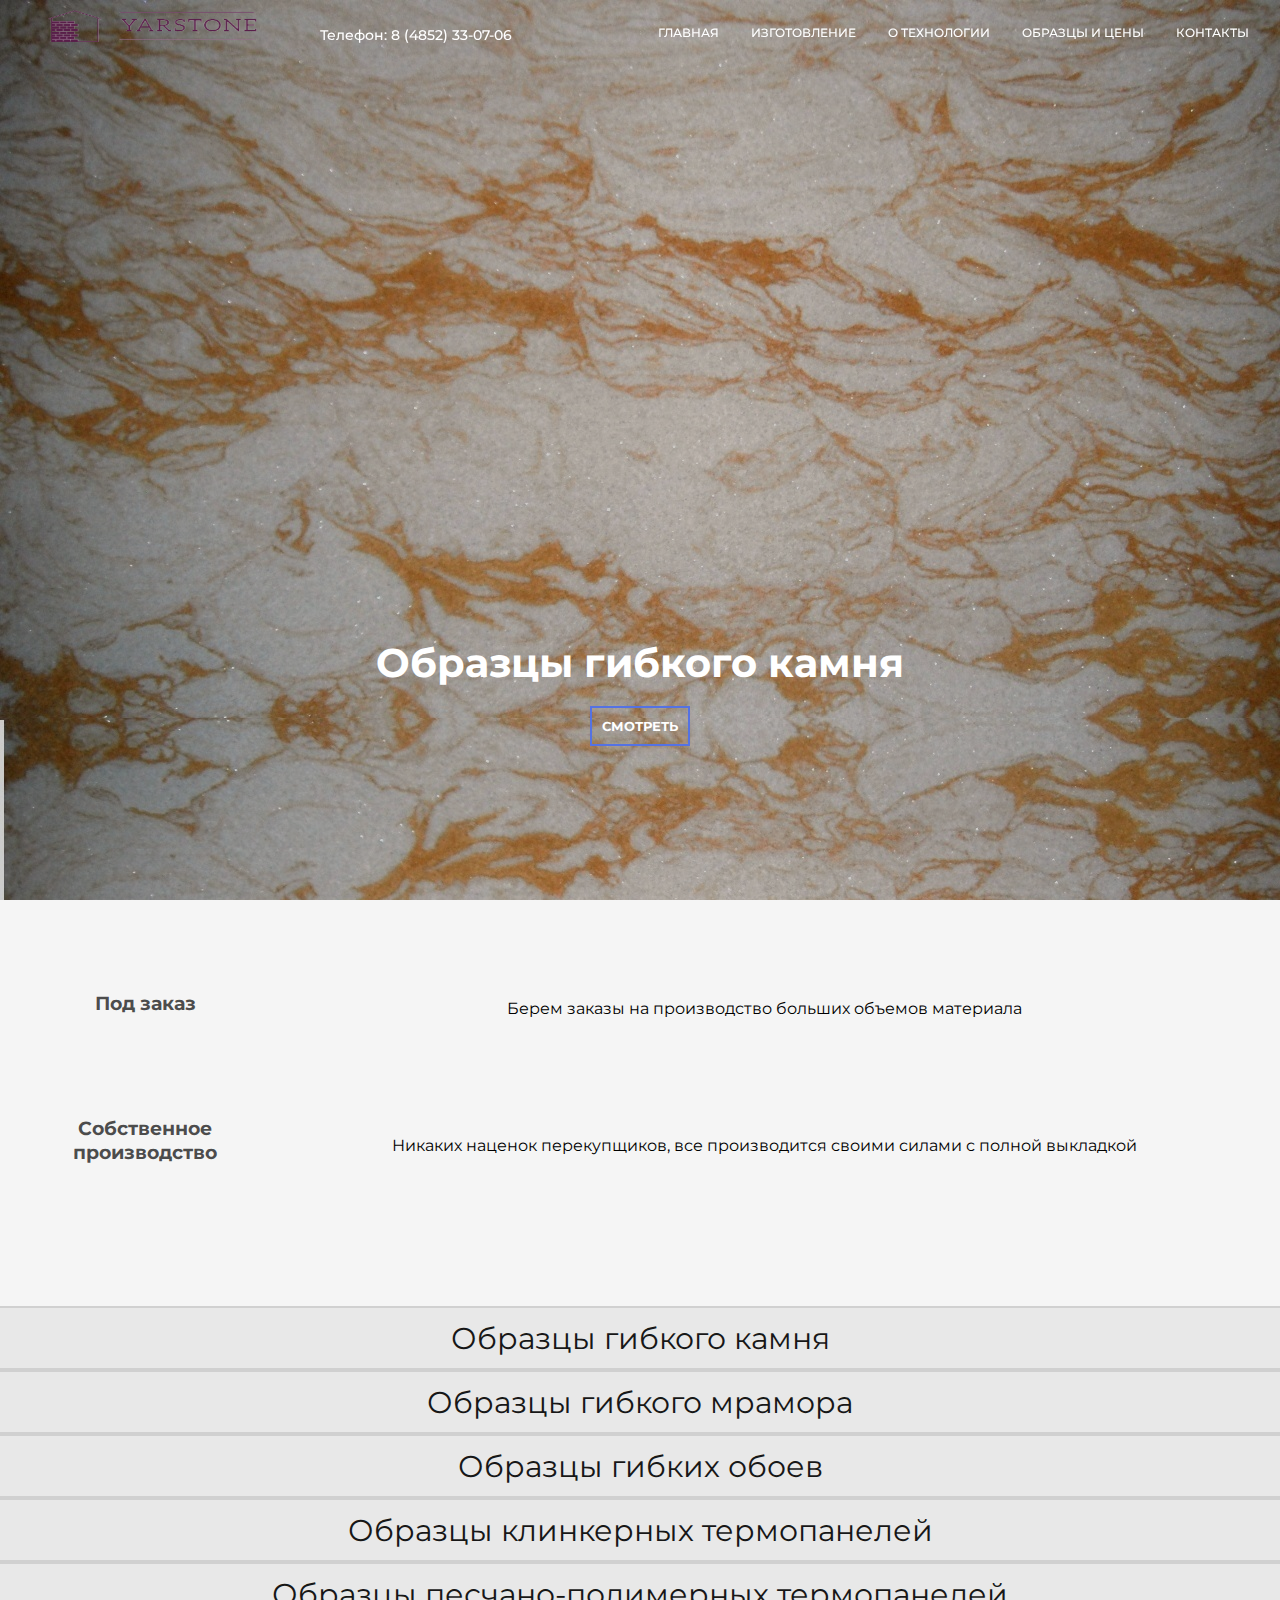
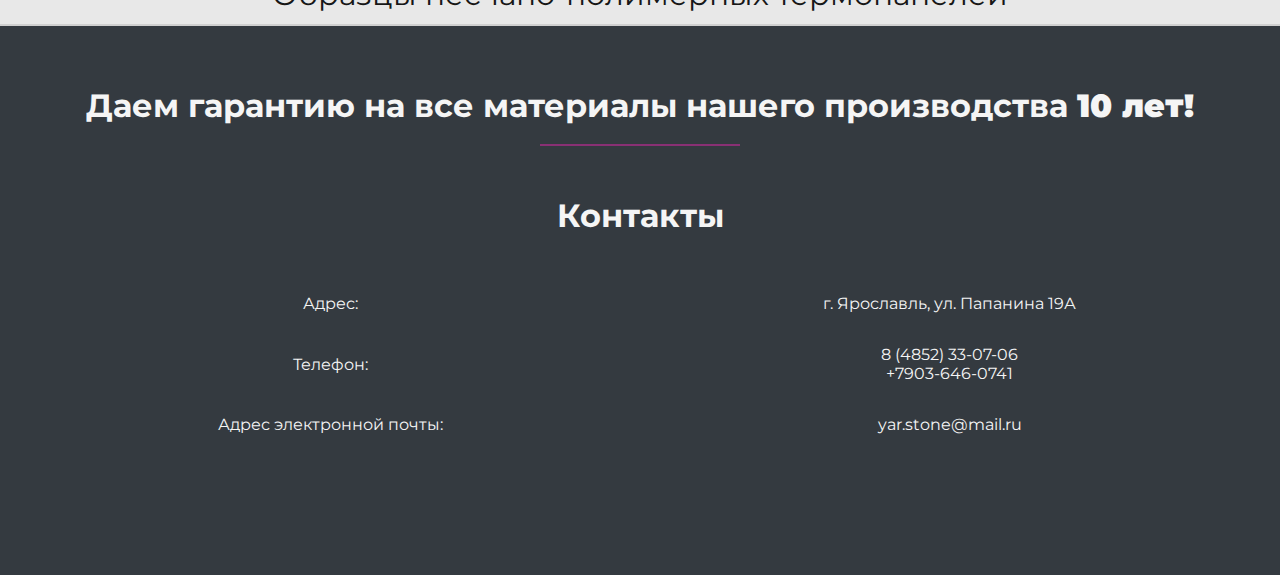
==== examples.html @ b96af668 "delete klinker, add angles, split termopanels" ====
<!DOCTYPE html>
<html>
<head>
	<meta charset="utf-8">
	<meta name="viewport" content="width=device-width, initial-scale=1">
	<meta name="theme-color" content="white">
	<title>YarStone - примеры</title>
	<link rel="stylesheet" type="text/css" href="https://cdn.jsdelivr.net/npm/slick-carousel@1.8.1/slick/slick.css"/>
	<link rel="stylesheet" type="text/css" href="https://cdn.jsdelivr.net/npm/slick-carousel@1.8.1/slick/slick-theme.css"/>
	<link href="css/main.css" type="text/css" rel="stylesheet">
	<script src="https://ajax.googleapis.com/ajax/libs/jquery/2.1.3/jquery.min.js"></script>
	<script src="js/jquery-ui.min.js"></script>
	<link href="https://fonts.googleapis.com/css?family=Montserrat:300,400,500,700,800" rel="stylesheet">	
	<link rel="stylesheet" href="https://cdnjs.cloudflare.com/ajax/libs/font-awesome/4.7.0/css/font-awesome.min.css">
	<link rel="shortcut icon" href="img/favicon.ico" type="image/x-icon">
    <script src="https://kit.fontawesome.com/54e5757a25.js" crossorigin="anonymous"></script>
</head>
<body>
    <header>
        <div class="header-panel">
            <div class="header-panel-bg"></div>
            <div class="header-logo">
                <a href="#main"><img src="img/header_logo.png"></a>
            </div>
            <div class="header-phone">
                <p class="header-text">Телефон: 8 (4852) 33-07-06</p>
            </div>
            <div class="header-nav">
                    <nav class="nav">

                  <div class="hamburger-container">
                    <ul class="hamburger">
                      <li class="ham-li" style="background-color: white;"></li>
                      <li class="ham-li" style="background-color: white;"></li>
                      <li class="ham-li" style="background-color: white;"></li>
                    </ul>
                  </div>
                  <ul id="menu">
                    <li>
                        <a href="index.html" class="header-text menu-link whiteBg"><p class="header-text hoverable">ГЛАВНАЯ</p></a>
                    </li>
                    <li>
                        <div class="dropdown dropbtn header-text menu-link whiteBg">
                            <p class="header-text">ИЗГОТОВЛЕНИЕ</p>
                              <div class="dropdown-content header-text">
                                <a href="gibKamen.html"><p class="header-text hoverable">Гибкий камень</p></a>
                                <a href="gibKamen.html#mramor"><p class="header-text hoverable">Гибкий мрамор</p></a>
                                <a href="gibOboi.html"><p class="header-text hoverable">Гибкие обои</p></a>
                                <a href="termopanel.html"><p class="header-text hoverable">Термопанели</p></a>
                                <a href="termopanel.html#klinker"><p class="header-text hoverable">Углы и откосы</p></a>
                             </div>
                        </div>
                    </li>
                    <li>
                        <a href="#about" class="header-text menu-link whiteBg"><p class="header-text hoverable">О ТЕХНОЛОГИИ</p></a>
                    </li>
                    <li>
                        <a href="#examples" class="header-text menu-link whiteBg"><p class="header-text hoverable">ОБРАЗЦЫ И ЦЕНЫ</p></a>
                    </li>
                    <li>
                        <a href="#contact" class="header-text menu-link whiteBg"><p class="header-text hoverable">КОНТАКТЫ</p></a>
                    </li>
                    
                  </ul>

                </nav>
                
            </div>
            
        </div>
        <a id="main"></a>
        <div class="header-slider">
            <div class="slider">
                <div class="slide">
                    <a href="#stone">
                    <div class="slide-content examples-slide">
                        <h1>Образцы гибкого камня</h1>
                        <br>
                        <button class="slider-button" onclick="closeopen('stonee')">СМОТРЕТЬ</button>
                    </div>
                    </a>
                    <div class="black-panel"></div>
                    <img class="slideBg" src="img/main_kamen.jpg">
                </div>
                <div class="slide">
                    <a href="#mramor">
                    <div class="slide-content examples-slide">
                        <h1>Образцы гибкого мрамора</h1>
                        <br>
                        <button class="slider-button" onclick="closeopen('mramorr')">СМОТРЕТЬ</button>
                    </div>
                    </a>
                    <div class="black-panel"></div>
                    <img class="slideBg" src="img/main_mramor.jpg">
                </div>
                <div class="slide">
                    <a href="#oboi">
                    <div class="slide-content examples-slide">
                        <h1>Образцы гибких обоев</h1>
                        <br>
                        <button class="slider-button" onclick="closeopen('oboii')">СМОТРЕТЬ</button>
                    </div>
                    </a>
                    <div class="black-panel"></div>
                    <img class="slideBg" src="img/main_oboi.jpg">
                </div>
                <div class="slide">
                    <a href="#termopanel">
                    <div class="slide-content examples-slide">
                        <h1>Образцы термопанелей</h1>
                        <br>
                        <button class="slider-button" onclick="closeopen('termopanell')">СМОТРЕТЬ</button>
                    </div>
                    </a>
                    <div class="black-panel"></div>
                    <img class="slideBg" src="img/main_termopanel.jpg">
                </div>
            </div>
            <!-- <div class="down-arrow"><a href="#examples"><i class="fa fa-angle-down"></i></a></div> -->
        </div>	
    </header>
    <div class="basic-block bb-white">
        <table class="advantages-table">
            <tr>
                <td width="20%">
                <br>
                <i class="fas fa-handshake fa-5x" style="color: #893074"></i>
                <div class="print-under-fa">
                    Под заказ
                </div>
            </td>
                <td width="80%">
                    Берем заказы на производство больших объемов материала
                </td>
            </tr>
            <tr>
                <td width="20%">
                    <br>
                    <i class="fas fa-hands fa-5x" style="color: #893074"></i>
                    <div class="print-under-fa">
                        Собственное производство
                    </div>
                </td>
                <td width="80%">
                    Никаких наценок перекупщиков, все производится своими силами с полной выкладкой
                </td>
            </tr>
        </table>
    </div>

    <a id="examples"></a>
    <div class="basic-block bb-white almost-basic-block">
        <div class="aandopen-light"  onclick="closeopen('stonee')" >Образцы гибкого камня</div>
        <a id="stone"></a>
        <div id="stonee" style="display: none;">
            <br>Размеры листа: <b>940x540 мм</b>.
            <table class="examples-table">
                <tr>
                    <td>
                        <br>
                        <img src="img/examples/kamen/stone_1.jpg" class="example-img">
                        <div class="print-under-example">
                            От 499р за кв. м.
                        </div>
                    </td>
                    <td>
                        <br>
                        <img src="img/examples/kamen/stone_2.jpg" class="example-img">
                        <div class="print-under-example">
                            От 499р за кв. м.
                        </div>
                    </td>
                    <td>
                        <br>
                        <img src="img/examples/kamen/stone_3.jpg" class="example-img">
                        <div class="print-under-example">
                            От 499р за кв. м.
                        </div>
                    </td>
                    <td>
                        <br>
                        <img src="img/examples/kamen/stone_4.jpg" class="example-img">
                        <div class="print-under-example">
                            От 499р за кв. м.
                        </div>
                    </td>
                    <td>
                        <br>
                        <img src="img/examples/kamen/stone_5.jpg" class="example-img">
                        <div class="print-under-example">
                            От 499р за кв. м.
                        </div>
                    </td>
                    <td>
                        <br>
                        <img src="img/examples/kamen/stone_6.jpg" class="example-img">
                        <div class="print-under-example">
                            От 499р за кв. м.
                        </div>
                    </td>
                    <td>
                        <br>
                        <img src="img/examples/kamen/stone_7.jpg" class="example-img">
                        <div class="print-under-example">
                            От 499р за кв. м.
                        </div>
                    </td>
                    <td>
                        <br>
                        <img src="img/examples/kamen/stone_8.jpg" class="example-img">
                        <div class="print-under-example">
                            От 499р за кв. м.
                        </div>
                    </td>
                </tr>
            </table>
        </div>
        

        <div class="aandopen-light"  onclick="closeopen('mramorr')" >Образцы гибкого мрамора</div>
        <a id="mramor"></a>
        <div id="mramorr" style="display: none;">
            <br>Размеры листа: <b>940х540 мм</b>.
            <table class="examples-table">
                <tr>
                    <td>
                        <br>
                        <img src="img/examples/mramor/mramor_1.jpg" class="example-img">
                        <div class="print-under-example">
                            От 650р за кв. м.
                        </div>
                    </td>
                    <td>
                        <br>
                        <img src="img/examples/mramor/mramor_2.jpg" class="example-img">
                        <div class="print-under-example">
                            От 650р за кв. м.
                        </div>
                    </td>
                    <td>
                        <br>
                        <img src="img/examples/mramor/mramor_3.jpg" class="example-img">
                        <div class="print-under-example">
                            От 650р за кв. м.
                        </div>
                    </td>
                    <td>
                        <br>
                        <img src="img/examples/mramor/mramor_4.jpg" class="example-img">
                        <div class="print-under-example">
                            От 650р за кв. м.
                        </div>
                    </td>
                </tr>
            </table>
        </div>

        <div class="aandopen-light"  onclick="closeopen('oboii')" >Образцы гибких обоев</div>
        <a id="oboi"></a>
        <div id="oboii" style="display: none;">
            <br>Размеры листа: <b>2800х1000 мм</b>.
            <table class="examples-table">
                <tr>
                    <td>
                        <br>
                        <img src="img/examples/oboi/oboi_1.jpg" class="example-img">
                        <div class="print-under-example">
                            От 2300р за кв. м.
                        </div>
                    </td>
                    <td>
                        <br>
                        <img src="img/examples/oboi/oboi_2.jpg" class="example-img">
                        <div class="print-under-example">
                            От 2300р за кв. м.
                        </div>
                    </td>
                    <td>
                        <br>
                        <img src="img/examples/oboi/oboi_3.jpg" class="example-img">
                        <div class="print-under-example">
                            От 2300р за кв. м.
                        </div>
                    </td>
                    <td>
                        <br>
                        <img src="img/examples/oboi/oboi_4.jpg" class="example-img">
                        <div class="print-under-example">
                            От 2300р за кв. м.
                        </div>
                    </td>
                    <td>
                        <br>
                        <img src="img/examples/oboi/oboi_5.jpg" class="example-img">
                        <div class="print-under-example">
                            От 2300р за кв. м.
                        </div>
                    </td>
                    <td>
                        <br>
                        <img src="img/examples/oboi/oboi_6.jpg" class="example-img">
                        <div class="print-under-example">
                            От 2300р за кв. м.
                        </div>
                    </td>
                    <td>
                        <br>
                        <img src="img/examples/oboi/oboi_7.jpg" class="example-img">
                        <div class="print-under-example">
                            От 2300р за кв. м.
                        </div>
                    </td>
                </tr>
            </table>            
        </div>
        
        <div class="aandopen-light"  onclick="closeopen('termopanell')" >Образцы клинкерных термопанелей</div>
        <a id="termopanel"></a>
        <div id="termopanell" style="display: none;">
            <br>Размеры термопанелей: <b>940х540 мм</b>.
            <table class="examples-table">
                <tr>
                    <td>
                        <br>
                        <img src="img/examples/termopanel/termopanel_1.jpg" class="example-img">
                        <div class="print-under-example">
                            От 1190р за кв. м.
                        </div>
                    </td>
                    <td>
                        <br>
                        <img src="img/examples/termopanel/termopanel_2.jpg" class="example-img">
                        <div class="print-under-example">
                            От 1190р за кв. м.
                        </div>
                    </td>
                    <td>
                        <br>
                        <img src="img/examples/termopanel/termopanel_3.jpg" class="example-img">
                        <div class="print-under-example">
                            От 1190р за кв. м.
                        </div>
                    </td>
                    <td>
                        <br>
                        <img src="img/examples/termopanel/termopanel_4.jpg" class="example-img">
                        <div class="print-under-example">
                            От 1190р за кв. м.
                        </div>
                    </td>
                    <td>
                        <br>
                        <img src="img/examples/termopanel/termopanel_5.jpg" class="example-img">
                        <div class="print-under-example">
                            От 1190р за кв. м.
                        </div>
                    </td>
                    <td>
                        <br>
                        <img src="img/examples/termopanel/termopanel_6.jpg" class="example-img">
                        <div class="print-under-example">
                            От 1190р за кв. м.
                        </div>
                    </td>
                    <td>
                        <br>
                        <img src="img/examples/termopanel/termopanel_7.jpg" class="example-img">
                        <div class="print-under-example">
                            От 1190р за кв. м.
                        </div>
                    </td>
                    <td>
                        <br>
                        <img src="img/examples/termopanel/termopanel_8.jpg" class="example-img">
                        <div class="print-under-example">
                            От 1190р за кв. м.
                        </div>
                    </td>
                </tr>
            </table>
        </div>
        <div class="aandopen-light"  onclick="closeopen('pp-termopanell')" >Образцы песчано-полимерных термопанелей</div>
        <a id="termopanel"></a>
        <div id="pp-termopanell" style="display: none;">
            <br>Размеры термопанелей: <b>940х540 мм</b>.
            <table class="examples-table">
                <tr>
                    <td>
                        <br>
                        <img src="img/examples/termopanel/stone_termopanel_1.jpg" class="example-img">
                        <div class="print-under-example">
                            От 1100р за кв. м.
                        </div>
                    </td>
                    <td>
                        <br>
                        <img src="img/examples/termopanel/stone_termopanel_2.jpg" class="example-img">
                        <div class="print-under-example">
                            От 1100р за кв. м.
                        </div>
                    </td>
                    <td>
                        <br>
                        <img src="img/examples/termopanel/stone_termopanel_3.jpg" class="example-img">
                        <div class="print-under-example">
                            От 1100р за кв. м.
                        </div>
                    </td>
                    <td>
                        <br>
                        <img src="img/examples/termopanel/stone_termopanel_4.jpg" class="example-img">
                        <div class="print-under-example">
                            От 1100р за кв. м.
                        </div>
                    </td>
                    <td>
                        <br>
                        <img src="img/examples/termopanel/stone_termopanel_5.jpg" class="example-img">
                        <div class="print-under-example">
                            От 1100р за кв. м.
                        </div>
                    </td>
                    <td>
                        <br>
                        <img src="img/examples/termopanel/stone_termopanel_6.jpg" class="example-img">
                        <div class="print-under-example">
                            От 1100р за кв. м.
                        </div>
                    </td>
                </tr>
            </table>
        </div> 

    <a id="contact"></a>
    <div class="basic-block bb-black">
        <h1>Даем гарантию на все материалы нашего производства <b>10 лет!</b></h1>
        <br>
        <div class="separator"></div>
        <h1>Контакты</h1>
        <br> <br> <br>
        <div class="contacts">
            <table class="contacts-table">
                <tr>
                    <td width="50%">
                        Адрес:
                    </td>
                    <td width="50%">
                        г. Ярославль, ул. Папанина 19А
                    </td>
                </tr>
                <tr>
                    <td width="50%">
                        Телефон:
                    </td>
                    <td width="50%">
                        8 (4852) 33-07-06 <br> +7903-646-0741
                    </td>
                </tr>
                <tr>
                    <td width="50%">
                        Адрес электронной почты:
                    </td>
                    <td width="50%">
                        yar.stone@mail.ru
                    </td>
                </tr>
            </table>
        </div>
        <br>
        <!-- <iframe class="contact-form" src="https://docs.google.com/forms/d/e/1FAIpQLSf3AuLOQ_z7SNJZGVl41nVOVgWjPKrfB2S2feWDQr0pi1oMow/viewform?embedded=true" width="500" height="820" frameborder="0" marginheight="0" marginwidth="0">Загрузка...</iframe> -->
        <!-- <div class="separator sep-hor"></div> -->
        <!-- <div class="contact-map"> -->
            <!-- <iframe class="contact-map" src="https://www.google.com/maps/d/embed?mid=1uoGaGfEo4HFqKLrKFYYDPGwGcgE" width="500" height="480"></iframe> -->
        <!-- </div> -->
    </div>
    </main>
</body>
<script src="js/closeopen.js"></script>
<script src="js/menu.js"></script>
<script src="js/mobile-menu.js"></script>
<script type="text/javascript" src="https://cdn.jsdelivr.net/npm/slick-carousel@1.8.1/slick/slick.min.js"></script>
<script type="text/javascript">
    $('.slider').slick({
        dots: true,
        nextArrow: '<div class="slider-arrow arrow-next"><div><i class="fa fa-angle-right"></i></div></div>',
          prevArrow: '<div class="slider-arrow arrow-prev"><div><i class="fa fa-angle-left"></i></div></div>',
    });

</script>
<script type="text/javascript">
    //code for proper 100vh
    let vh = window.innerHeight * 0.01;
    document.documentElement.style.setProperty('--vh', `${vh}px`);
    window.addEventListener('resize', () => {
      let vh = window.innerHeight * 0.01;
      document.documentElement.style.setProperty('--vh', `${vh}px`);
    });
</script>
</html>
---- css/main.css ----
/*****GENERAL*******/
.hidden {
  opacity: 0;
}
.rot45deg {
  transform: rotate(45deg);
  top: 10px !important;
}
.rot-45deg {
  transform: rotate(-45deg);
}
* {
  margin: 0;
  padding: 0;
  font-family: 'Montserrat', sans-serif;
}
html {
  scroll-behavior: smooth;
}
header {
  position: relative;
  z-index: 5;
  box-sizing: border-box;
  width: 100%;
  background-color: #434344;
  overflow: hidden;
}
p {
  font-weight: 300;
}
main {
  position: relative;
  /* text-aling: center; */
  z-index: 4;
  overflow-x: hidden;
}
body ul li {
  list-style-type: none;
}
table {
  padding-bottom: 40px;
  margin-bottom: 40px;
  border-bottom: 1pt solid black;
}
.basic-block {
  box-sizing: border-box;
  width: 100%;
  text-align: center;
  padding: 60px 20px 30px 20px;
}
.basic-block > div {
  position: relative;
  z-index: 2;
}
@media screen and (max-width: 600px) {
  .basic-block {
    padding: 20px 5px;
  }
}
/******header*****/
.header-panel {
  position: fixed;
  z-index: 4;
  box-sizing: border-box;
  display: flex;
  align-items: center;
  width: 100%;
  height: 60px;
  padding: 30px;
  padding-right: 0px;
  font-size: 20px;
  color: white;
}
.header-panel > div {
  position: absolute;
  z-index: 3;
}
.header-panel-bg {
  border-bottom: 1px solid rgba(0, 0, 0, 0.2);
  z-index: 1 !important;
  position: absolute;
  top: 0;
  left: 0;
  opacity: 0;
  background-color: white;
  width: 100%;
  height: 100%;
  transition: opacity 0.2s ease-out;
}
.header-slider {
  width: 100%;
  z-index: 1;
}
.header-text {
  font-size: 12px;
  font-weight: 500;
  text-decoration: none;
  color: white;
  transition: background-color 0.2s ease-out;
}
.header-phone > .header-text {
  padding-top: 9px;
  width: 200px;
  font-size: 14px;
}
@media screen and (min-width: 1100px) {
  .header-phone {
    left: 320px;
  }
}
@media screen and (max-width: 1100px) {
  .header-phone {
    left: 260px;
  }
}
@media screen and (max-width: 500px) {
  .header-phone {
    display: none;
  }
}
@media screen and (min-width: 1100px) {
  .header-logo > a > img {
    height: 80px;
    width: 250px;
  }
}
@media screen and (max-width: 1100px) {
  .header-logo > a > img {
    height: 100px;
    width: 200px;
  }
}
.header-nav {
  position: absolute;
  right: 0;
  top: 0;
  height: 100%;
  width: 100%;
  z-index: 2 !important;
  display: flex;
  justify-content: flex-end;
  text-align: right;
}
.header-nav > div {
  margin-right: 20px;
}
.header-nav > div > a:hover {
  cursor: pointer;
  color: #5472e3 !important;
}
.slider {
  margin-bottom: 0 !important;
  height: 100%;
  max-height: calc(var(--vh, 1vh) * 100);
}
.slider > .slider-arrow {
  opacity: 0;
  transition: opacity 0.2s ease-out;
}
@media screen and (max-width: 1100px) {
  .slider > .slider-arrow {
    opacity: 1;
  }
}
.slider:hover > .slider-arrow {
  opacity: 1;
}
.triangles {
  z-index: 1 !important;
  display: block;
  width: 100%;
  height: 100%;
  background-image: url("data:image/svg+xml;utf8,<svg xmlns='http://www.w3.org/2000/svg' width='100' height='100'><path d='M0 100 V 90 L 10 100 Z' fill='%23212529' fill-opacity='0.03'></path><path d='M0 90 V 80 L 10 90 Z' fill='%23212529' fill-opacity='0.045'></path><path d='M10 100 V 90 L 20 100 Z' fill='%23212529' fill-opacity='0.025'></path><path d='M0 90 H 10 V 100 Z' fill='%23212529' fill-opacity='0.06'></path></svg>");
  position: absolute !important;
  top: 0;
  right: 0;
  bottom: 0;
  left: 0;
  background-repeat: no-repeat;
  background-position: 0 100%;
  background-size: 100% auto;
  box-sizing: border-box;
}
.bb-white {
  position: relative;
  background: #f5f5f5;
}
.bb-white .triangles-left {
  transform: scaleY(-1);
}
.bb-white .triangles-right {
  transform: scaleX(-1);
}
.bb-white .p400 {
  color: #343a40;
  max-width: 400px;
}
@media (max-width: 940px) {
  .bb-white .p400 {
    font-size: 14px;
    padding: 10px 20px;
  }
}
.bb-black {
  position: relative;
  background: #343a40;
}
.bb-black .triangles-left {
  transform: scaleY(-1);
  filter: invert(100%);
}
.bb-black .triangles-right {
  transform: scaleX(-1);
  filter: invert(100%);
}
.bb-black .p400 {
  color: #f5f5f5;
  max-width: 400px;
  margin-top: 20px;
  padding: 10px 20px;
}
@media (max-width: 940px) {
  .bb-black .p400 {
    font-size: 14px;
  }
}
.bb-black h1 {
  color: #f5f5f5;
}
@media (min-width: 1200px) {
  .bb-black {
    padding-bottom: 10px;
  }
}
.separator {
  display: block;
  height: 2px;
  margin: 0 100px 50px 100px;
  left: 50%;
  transform: translateX(-100%);
  width: 200px;
  background-color: #893074;
}
@media (min-width: 1200px) {
  .sep-hor {
    display: inline-block;
    position: absolute;
    left: 0;
    transform: none;
    top: 190px;
    margin: 0 30px;
    width: 2px;
    height: 200px;
  }
}
.sep-hor-light {
  display: block;
  height: 2px;
  margin: 10px 100px 10px 100px;
  width: 200px;
  background-color: #5472e3;
}
.sep-hor-dark {
  display: block;
  height: 2px;
  margin: 10px 100px 10px 100px;
  width: 200px;
  background-color: #893074;
}
@media (min-width: 600px) {
  .sep-hor-dark {
    display: inline-block;
    left: 0;
    transform: none;
    margin: 0 30px;
    width: 2px;
    height: 200px;
  }
}
@media (min-width: 600px) {
  .sep-hor-light {
    display: inline-block;
    left: 0;
    transform: none;
    margin: 0 30px;
    width: 2px;
    height: 200px;
  }
}
.about-text {
  position: relative;
  z-index: 2;
  display: inline-block;
}
@media (max-width: 405px) {
  .about-text h1 {
    font-size: 24px;
  }
}
.about-text-center {
  width: 750px;
}
.about-list {
  display: inline-block;
  text-align: left;
  list-style: none;
  padding-left: 20px;
}
.about-list > li {
  font-weight: 300;
}
.about-list > li::before {
  content: "●";
  color: #5472e3;
  display: inline-block;
  width: 1em;
  margin-left: -1em;
}
.contact-form {
  display: inline-block;
  position: relative;
  z-index: 10;
  vertical-align: top;
}
@media (max-width: 600px) {
  .contact-form {
    width: 100%;
  }
}
@media (max-width: 350px) {
  .contact-form {
    height: 900px;
  }
}
.contact-map {
  display: inline-block;
  position: relative;
  z-index: 10;
  vertical-align: top;
}
@media (max-width: 600px) {
  .contact-map {
    width: 98%;
  }
}
.contact-map > p {
  color: white;
}
.slide {
  max-height: calc(var(--vh, 1vh) * 100);
  position: relative;
}
.slideBg {
  position: relative;
  z-index: 1;
  top: 0;
  width: 100%;
  object-fit: contain;
  background-color: black;
}
.slide-content {
  position: absolute;
  bottom: 0;
  left: 50%;
  transform: translate(-50%, -50%);
  padding: 50px;
  width: 60%;
  z-index: 3;
  text-align: center;
}
.slide-content > h1 {
  font-size: 40px;
  color: white;
}
@media (max-width: 600px){
  .slide-content > h1 {
    font-size: 20px;
    
  }
}
.slide-content > p {
  color: rgba(255, 255, 255, 0.7);
}
@media (max-width: 600px){
    .slide-content {
      padding-bottom: 15px;
  } 
} 
.slider-button {
  border: 2px solid #5472e3;
  padding: 10px;
  background: none;
  color: white;
  font-weight: 700;
}
.slider-button:hover {
  cursor: pointer;
}
.black-panel {
  position: absolute;
  top: 0;
  pointer-events: none;
  z-index: 2;
  width: 100%;
  height: 100%;
  background-color: black;
  opacity: 0.2;
}
.training-gradient {
  position: absolute;
  top: 0;
  pointer-events: none;
  z-index: 2;
  width: 100%;
  height: 120px;
  background-image: linear-gradient(rgba(0, 0, 0, 0.55) 30%, rgba(0, 0, 0, 0));
}
.trLink {
  z-index: 5;
  position: absolute;
  margin: 0 auto;
  left: 50%;
  top: 30%;
  transform: translateX(-50%);
  text-align: center;
}
.trLink > h1 > a {
  color: white;
  font-weight: 700;
  text-decoration: none;
  font-size: 48px;
}
.trLink > p {
  font-size: 20px;
  color: white;
  opacity: 0.7;
  font-weight: 300;
}
.copyright {
  position: absolute;
  left: 50%;
  top: 35px;
  transform: translateX(-50%);
  text-align: center;
}
@media (max-width: 740px) {
  .copyright {
    left: 20px;
    transform: translateX(0);
  }
}
@media (max-width: 480px) {
  .copyright {
    width: 100%;
    left: 50%;
    transform: translateX(-50%);
  }
}
.footer-contact {
  position: absolute;
  right: 20px;
  top: 10px;
  text-align: right;
}
@media (max-width: 480px) {
  .footer-contact {
    width: 100%;
    top: 80px;
    left: 50%;
    text-align: center;
    transform: translateX(-50%);
  }
}
.footer-text {
  color: #ffffff;
}
@media (max-width: 740px) {
  .footer-text {
    font-size: 14px;
  }
}
footer {
  position: relative;
  box-sizing: border-box;
  width: 100%;
  height: 85px;
  background-color: #23292f;
}
@media (max-width: 480px) {
  footer {
    height: 180px;
  }
}
.nav {
  display: inline-block;
  width: 100%;
  height: 60px;
  position: fixed;
  z-index: 10;
  clear: both;
}
.dropbtn {
  border: none;
  cursor: pointer;
}
/* The container <div> - needed to position the dropdown content */
.dropdown {
  position: relative;
  display: inline-block;
}
/* Dropdown Content (Hidden by Default) */
.dropdown-content {
  display: none;
  position: relative;
  min-width: 150px;
  z-index: 1;
}
/* Links inside the dropdown */
.dropdown-content a {
  color: black;
  padding: 12px 25px;
  margin: 0 auto;
  text-decoration: none;
  display: block;
  text-align: right;
}
/* Change color of dropdown links on hover */
.dropdown-content a:hover > p {
  color: #5472e3 !important;
}
.dropdown-content > a > p {
  font-weight: 400;
  display: inline-block;
}
/* Show the dropdown menu on hover */
.dropdown:hover .dropdown-content {
  display: block;
}
/* Change the background color of the dropdown button when the dropdown content is shown */
.dropdown:hover .dropbtn {
  color: #5472e3 !important;
}
ul#menu {
  position: absolute;
  z-index: 5;
  display: none;
  margin: 60px 0 0 0;
  width: 240px;
  right: 0px;
}
ul.hamburger {
  display: block;
}
ul.hamburger li {
  height: 5px;
  background: #000;
  content: "";
  position: relative;
  transition: 0.5s ease-out;
}
ul.hamburger li:nth-child(1) {
  top: 0;
}
ul.hamburger li:nth-child(2) {
  top: 5px;
}
ul.hamburger li:nth-child(3) {
  top: 10px;
}
.menu-link {
  width: 200px;
  display: inline-block;
  box-sizing: content-box;
  transition: background 0.2s;
  text-decoration: none;
}
.menu-link > p {
  margin: 15px 16px;
  text-decoration: none;
}
.hoverable:hover {
  color: #5472e3 !important;
}
.dropdown-content {
  display: block;
  margin: 15px 0 0 0;
}
@media screen and (min-width: 1100px) {
  .dropdown-content {
    position: absolute;
    left: -15px;
    top: 15px;
    margin: 25px 16px 0 0;
    display: none;
  }
  .dropdown-content > a {
    padding: 12px 15px 12px 25px;
  }
  .hamburger-container {
    display: none;
  }
  .nav ul#menu {
    margin-right: 20px;
    display: inline;
    text-align: left;
    width: 100%;
    position: relative;
    background-color: rgba(0, 0, 0, 0);
  }
  .nav ul#menu li {
    display: inline-block;
    margin-right: -5px;
  }
  .menu-link {
    margin-top: 10px;
    width: auto;
  }
}
.hamburger-container {
  position: relative;
  z-index: 2;
  width: 38px;
  margin: 17px 20px;
  height: 30px;
  cursor: pointer;
  float: right;
}
/*********************TRAINING BLOCK***************************/
#training {
  z-index: 6;
}
.openList {
  margin: 20px 0;
  overflow: hidden;
  box-shadow: 0 0 20px rgba(0, 0, 0, 0.3);
}
@media (max-width: 686px) {
  .toolarge {
    display: none;
  }
}
.text-dark {
  color: #777777;
}
.text-light {
  color: white;
}
.aandopen-light {
  display: flex;
  flex-direction: column;
  justify-content: center;
  user-select: none;
  cursor: pointer;
  height: 50px;
  padding: 5px 0;
  width: 100%;
  background-color: #e8e8e8;
  border-top: 2px solid rgba(0, 0, 0, 0.1);
  border-bottom: 2px solid rgba(0, 0, 0, 0.1);
  font-size: 30px;
  color: #171717;
}
@media (max-width: 940px) {
  .aandopen-light {
    font-size: 26px;
    height: 42px;
  }
}
@media (max-width: 680px) {
  .aandopen-light {
    font-size: 16px;
    height: 32px;
  }
}
.aandopen-dark {
  display: flex;
  flex-direction: column;
  justify-content: center;
  user-select: none;
  cursor: pointer;
  height: 50px;
  padding: 5px 0;
  width: 100%;
  background-color: #292d32;
  border-top: 2px solid rgba(0, 0, 0, 0.1);
  border-bottom: 2px solid rgba(0, 0, 0, 0.1);
  font-size: 30px;
  color: #d6d2cd;
}
@media (max-width: 940px) {
  .aandopen-dark {
    font-size: 26px;
    height: 42px;
  }
}
@media (max-width: 680px) {
  .aandopen-dark {
    font-size: 16px;
    height: 32px;
  }
}
.training-light {
  text-align: center;
  background-color: #f5f5f5;
  padding-top: 20px;
  display: flex;
  flex-direction: column;
  align-items: center;
  box-shadow: 0 0 20px rgba(0, 0, 0, 0.5) inset;
}
.training-light > div {
  width: 880px;
  margin-top: 0px;
  margin-bottom: 20px;
  text-align: center;
  color: #777777;
}
@media (max-width: 940px) {
  .training-light > div {
    font-size: 14px;
    width: 90%;
  }
}
.training-light table {
  width: 880px;
  background-color: #343a40;
  border-radius: 10px;
  color: white;
  border-spacing: 0;
  text-align: center;
  font-weight: 300;
  overflow: hidden;
  margin: 10px 0;
}
@media (max-width: 940px) {
  .training-light table {
    font-size: 14px;
    width: 90%;
    margin: 0 30px;
  }
}
@media (max-width: 760px) {
  .training-light table {
    font-size: 12px;
    width: 90%;
    margin: 0 30px;
  }
}
@media (min-width: 686px) {
  .training-light table .altertable {
    display: none;
  }
}
.training-light table th {
  padding: 10px 5px;
  text-align: center;
}
.training-light table td {
  padding: 10px 10px;
}
.training-light table td:nth-child(2) {
  text-align: left;
}
.training-light table td:nth-child(1) {
  text-align: left;
}
.training-light table td:last-child {
  min-width: 100px;
}
.training-light table tr:nth-child(2n) {
  background: #777777;
}
.training-light table .liketh {
  background: #777777;
}
.training-light .p300 {
  width: 220px;
  padding: 10px;
}
.training-light .nolimit {
  width: auto;
  text-align: center;
}
.training-light .nolimit div {
  width: auto;
}
.training-dark {
  text-align: center;
  background-color: #343a40;
  padding-top: 20px;
  display: flex;
  flex-direction: column;
  align-items: center;
  box-shadow: 0 0 20px rgba(0, 0, 0, 0.5) inset;
}
.training-dark > div {
  width: 880px;
  margin-top: 0px;
  margin-bottom: 20px;
  text-align: center;
  color: white;
}
@media (max-width: 940px) {
  .training-dark > div {
    font-size: 14px;
    width: 90%;
  }
}
.training-dark table {
  width: 880px;
  background-color: #f5f5f5;
  border-radius: 10px;
  color: black;
  border-spacing: 0;
  text-align: center;
  font-weight: 300;
  overflow: hidden;
  margin: 10px 0;
}
@media (max-width: 940px) {
  .training-dark table {
    font-size: 14px;
    width: 90%;
    margin: 0 30px;
  }
}
@media (max-width: 760px) {
  .training-dark table {
    font-size: 12px;
    width: 90%;
    margin: 0 30px;
  }
}
@media (min-width: 686px) {
  .training-dark table .altertable {
    display: none;
  }
}
.training-dark table tr:nth-child(2n) {
  color: white;
}
.training-dark table th {
  padding: 10px 5px;
  text-align: center;
}
.training-dark table td {
  padding: 10px 10px;
}
.training-dark table td:nth-child(2) {
  text-align: left;
}
.training-dark table td:nth-child(1) {
  text-align: left;
}
.training-dark table td:last-child {
  min-width: 100px;
}
.training-dark table tr:nth-child(2n) {
  background: #777777;
}
.training-dark table .liketh {
  background: #777777;
}
.training-dark .p300 {
  width: 220px;
  padding: 10px;
}
.training-dark .nolimit {
  width: auto;
  text-align: center;
}
.training-dark .nolimit div {
  width: auto;
}
.training-info {
  padding: 20px 10px;
  text-align: center;
  display: flex;
  justify-content: center;
  align-items: center;
}
.training-info p {
  padding: 10px 10px;
  width: 600px;
}
@media (max-width: 600px) {
  .training-info {
    flex-direction: column;
  }
  .training-info > p {
    width: 100%;
  }
}
.flex {
  display: flex;
  padding: 40px;
  justify-content: space-around;
  align-items: center;
}
@media (max-width: 940px) {
  .flex {
    padding: 40px 0;
  }
}
@media (max-width: 686px) {
  .flex {
    flex-direction: column;
  }
}
.flex p {
  padding: 20px 20px;
}
.flex img {
  width: 450px;
  height: 300px;
}
@media (max-width: 940px) {
  .flex img {
    width: 338px;
    height: 225px;
  }
}
@media (max-width: 686px) {
  .flex img {
    width: 450px;
    height: 300px;
  }
}
@media (max-width: 490px) {
  .flex img {
    width: 100%;
    height: auto;
  }
}
.flex img.layout {
  width: auto;
  height: auto;
}
@media (max-width: 940px) {
  .flex img.layout {
    width: 100%;
  }
}
.flex div p {
  padding: 4px 20px;
}
.flexcol {
  flex-direction: column;
  align-items: center;
}
.sponsors .flex {
  padding: 0 10px;
  margin: 0;
  justify-content: space-around;
}
.sponsors .flex div {
  text-align: center;
}
@media (max-width: 940px) {
  .sponsors .flex div {
    width: 30%;
  }
}
.almost-basic-block {
  padding: 0;
}
.pictures {
  margin-top: -145px;
}
@media (max-width: 1240px) {
  .pictures {
    margin-top: -95px;
  }
}
.pictures img {
  width: 300px;
  height: 250px;
  border-radius: 20px;
  z-index: 2;
  position: relative;
}
@media (max-width: 1240px) {
  .pictures img {
    width: 250px;
    height: 150px;
  }
}
@media (max-width: 940px) {
  .pictures .first {
    width: 250px;
    height: 150px;
    margin: 0 20px;
  }
}
@media (max-width: 645px) {
  .pictures .first {
    display: none;
  }
}
.pictures .second {
  margin: -145px -40px -25px -40px;
  z-index: 3;
  width: 450px;
  height: 300px;
}
@media (max-width: 1240px) {
  .pictures .second {
    width: 350px;
    height: 200px;
  }
}
@media (max-width: 940px) {
  .pictures .second {
    width: 250px;
    height: 150px;
    margin: 0 20px;
  }
}
@media (max-width: 645px) {
  .pictures .second {
    width: 100%;
    height: auto;
    margin: 0;
    border-radius: 0;
  }
}
@media (max-width: 940px) {
  .pictures .third {
    display: none;
  }
}
@media (min-width: 686px) {
  .altertable {
    display: none;
  }
}
.p400 {
  max-width: 400px;
  box-sizing: border-box;
}
.p400-left {
  text-align: left;
}
@media (max-width: 686px) {
  .p400-left {
    text-align: center;
  }
}
.p400-leftsuper {
  text-align: left;
}
.p400-right {
  text-align: right;
}
@media (max-width: 686px) {
  .p400-right {
    text-align: center;
  }
}
.slick-prev {
  left: 10px;
}
.slick-next {
  right: 10px;
}
.slick-arrow {
  z-index: 3;
}
.down-arrow {
  position: absolute;
  z-index: 4;
  font-size: 60px;
  bottom: 0px;
  opacity: 0.5;
  left: 50%;
  transform: translateX(-50%);
}
.down-arrow > a {
  color: white;
}
.down-arrow:hover {
  opacity: 0.75;
  text-shadow: 0 0 15px #ffffff;
}
.slick-dots {
  z-index: 3;
  bottom: 55px;
  display: flex;
  justify-content: center;
  margin: 0;
  padding: 1rem 0;
  list-style-type: none;
}
.slick-dots li {
  margin: 0 0.25rem;
  padding: 10px 0;
  width: auto;
  height: auto;
}
.slick-dots button {
  box-shadow: 0 0 5px rgba(0, 0, 0, 0.5);
  display: block;
  box-sizing: border-box;
  width: 30px !important;
  height: 5px !important;
  padding: 0 !important;
  margin: 5 px;
  border: none;
  background-color: rgba(255, 255, 255, 0.25) !important;
  text-indent: -9999px;
  transition: opacity 0.5s ease-out;
}
@media screen and (min-width: 600px) {
  .slick-dots button {
    width: 100px !important;
  }
}
@media screen and (max-width: 600px) {
  .slick-dots {
    bottom: 15px;
  }
}
.slick-dots button::before {
  content: none !important;
}
.slick-dots li.slick-active button {
  background-color: rgba(255, 255, 255, 0.75) !important;
}
.slider-arrow {
  position: absolute;
  top: 50%;
  transform: translate(0, -50%);
}
.slider-arrow:hover {
  cursor: pointer;
}
.slider-arrow > div {
  color: white;
  padding-top: 15px;
  font-size: 40px;
  height: 70px;
  width: 40px;
  text-align: center;
  background-color: rgba(0, 0, 0, 0.5);
  border: 1px solid rgba(255, 255, 255, 0.2);
}
.slider-arrow > div > i {
  opacity: 0.5;
  transition: opacity 0.2s ease-out;
}
.slider-arrow > div:hover > i {
  opacity: 1;
}
.arrow-prev {
  left: 5%;
}
@media screen and (max-width: 1100px) {
  .arrow-prev {
    left: 10px;
  }
}
@media screen and (max-width: 600px) {
  .arrow-prev {
    left: 0px;
  }
}
.arrow-next {
  right: 5%;
}
@media screen and (max-width: 1100px) {
  .arrow-next {
    right: 10px;
  }
}
@media screen and (max-width: 600px) {
  .arrow-next {
    right: 0px;
  }
}
.p750 {
  max-width: 750px;
}
.training-slider > div > div > div > img {
  height: 100%;
  width: 100%;
}
.training-slider-header {
  position: absolute;
  z-index: 5;
  color: white;
  bottom: 140px;
  left: 50%;
  transform: translate(-50%, 0);
  text-shadow: 0 0 15px black;
  width: 70%;
}
@media (max-width: 600px) {
  .training-slider-header {
    font-size: 30px;
    bottom: 100px;
  }
}
.slider-parent {
  position: relative;
  text-align: center;
}
.slider-parent > a {
  position: absolute;
  top: -60px;
}
.whiteBg {
  background-color: white;
}

.print-under-fa {
  font-size: larger;
  color:rgba(0, 0, 0, 0.7);
  padding-top: 10px;
  padding-bottom: 40px;
  font-weight: bold;
}

.advantages-table {
  width:100%;
  border-bottom: rgb(141, 126, 126);
  border: 1;
  margin-bottom: 0;
}

@media screen and (max-width: 900px) {
  .advantages-table {
    font-size: 14px;
  }
}

.advantages-table td {
  padding-bottom: 30px;
}

.contacts{
  color: #f5f5f5;
}

.contacts-table {
  width:100%;
  border-bottom: rgb(141, 126, 126);
  border: 1;
}

.contacts-table td {
  padding-bottom: 30px;
}

.print-under-example {
  font-size: larger;
  color: #f5f5f5;
  padding-top: 10px;
  padding-bottom: 40px;
  font-weight: bold;
  text-align: center;
  width: 314px;
}

.example-img {
  border: 7px inset #893074;
  width: 300px;
  height: 300px;
}

.examples-table {
  width: 90%;
  background-color: #343a40;
  border-radius: 10px;
  color: white;
  border-spacing: 0;
  text-align: center;
  font-weight: 300;
  overflow: hidden;
  margin-top: 10px;
  margin-bottom: 10px;
  margin-left: auto;
  margin-right: auto;
}

.examples-table tr {
  display: flex;
  flex-wrap: wrap;
  width: 100%;
}

.examples-table td {
  padding: 10px 20px;
  width: 25%;
  margin-left: auto;
  margin-right: auto
}

@media screen and (max-width: 1100px) {
  .examples-table td {
    font-size: 14px;
    width: 25%;
  }
  .example-img {
    width: 200px;
    height: 200px;
    border: 5px inset #893074;
  }
  .print-under-example {
    width: 210px;
  }
}
@media screen and (max-width: 800px) {
  .examples-table td {
    font-size: 12px;
    width: 40%;
  } 
  .example-img {
    width: 150px;
    height: 150px;
    border: 4px inset #893074;
  }
  .print-under-example {
    width: 158px;
  }
}
.examples-slide {
  padding: 50px;
}
@media screen and (max-width: 600px) {
  .examples-slide {
    padding: 0;
  }
}
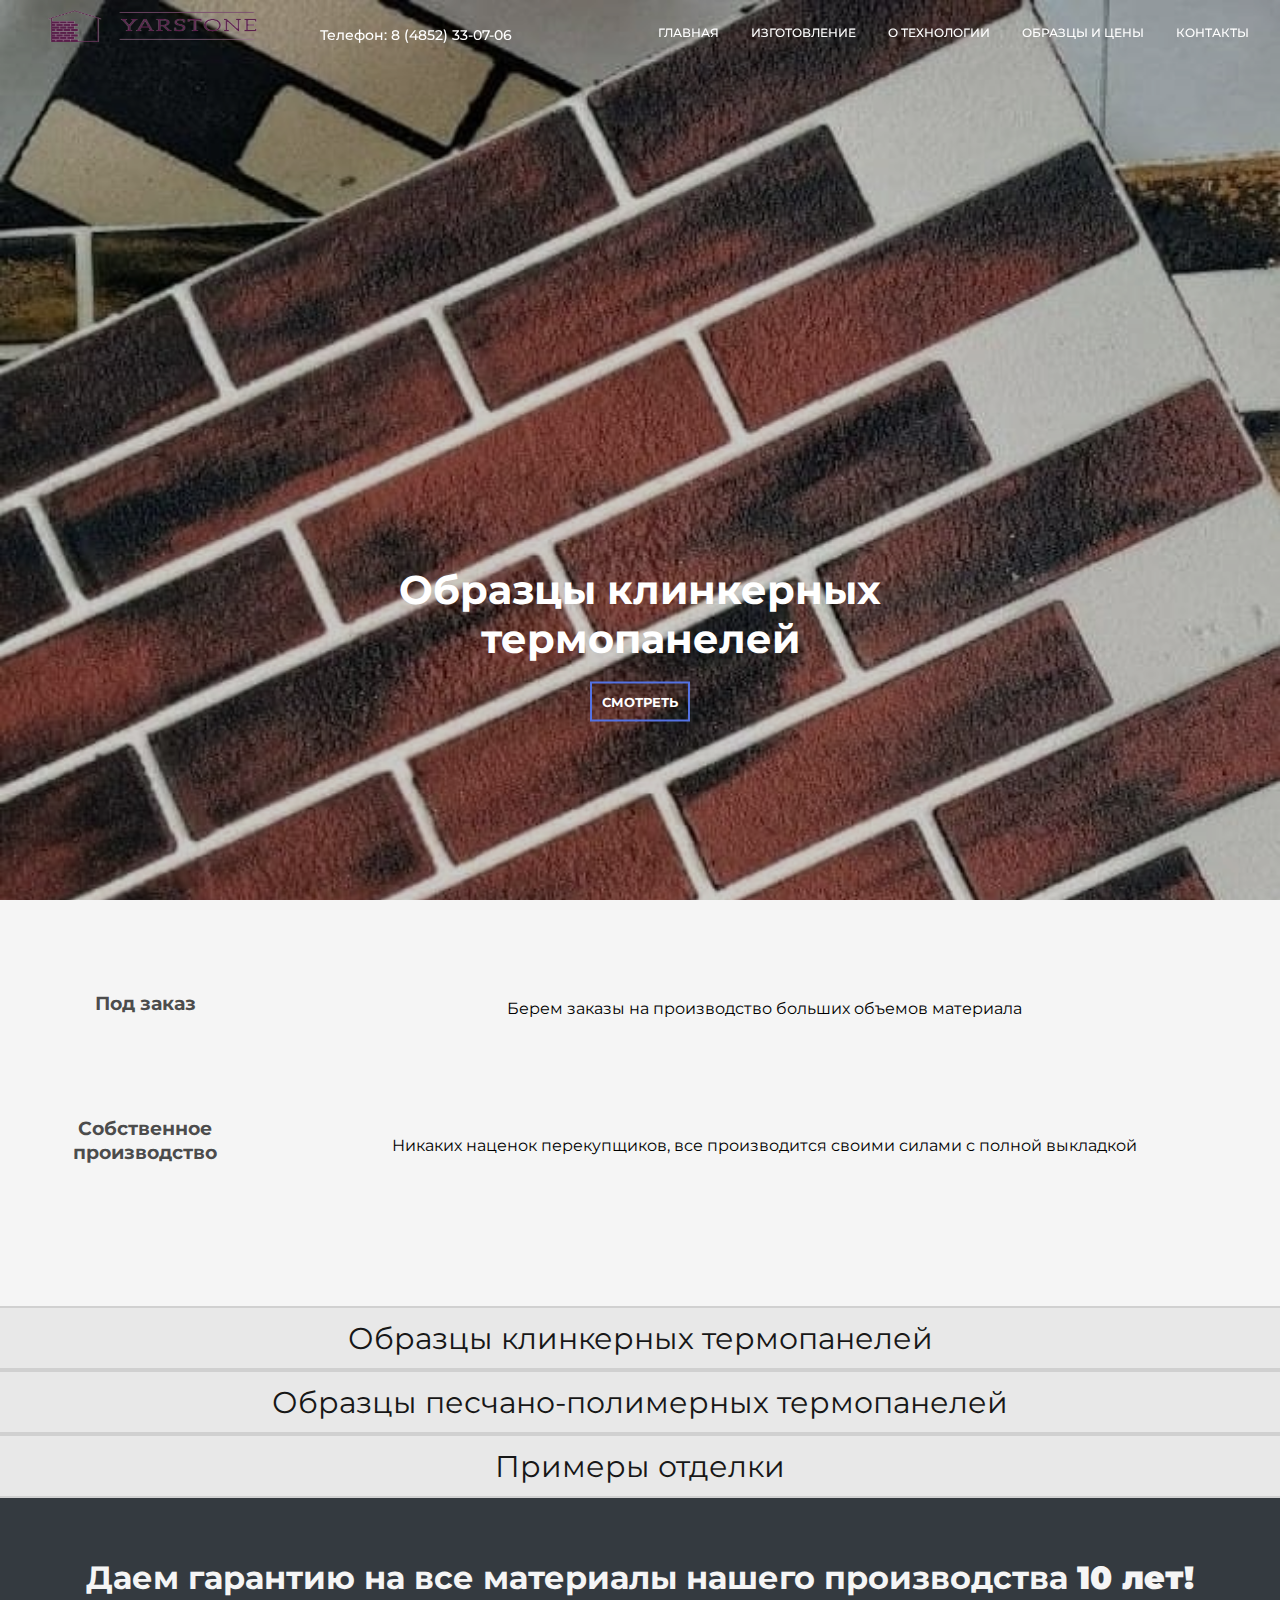
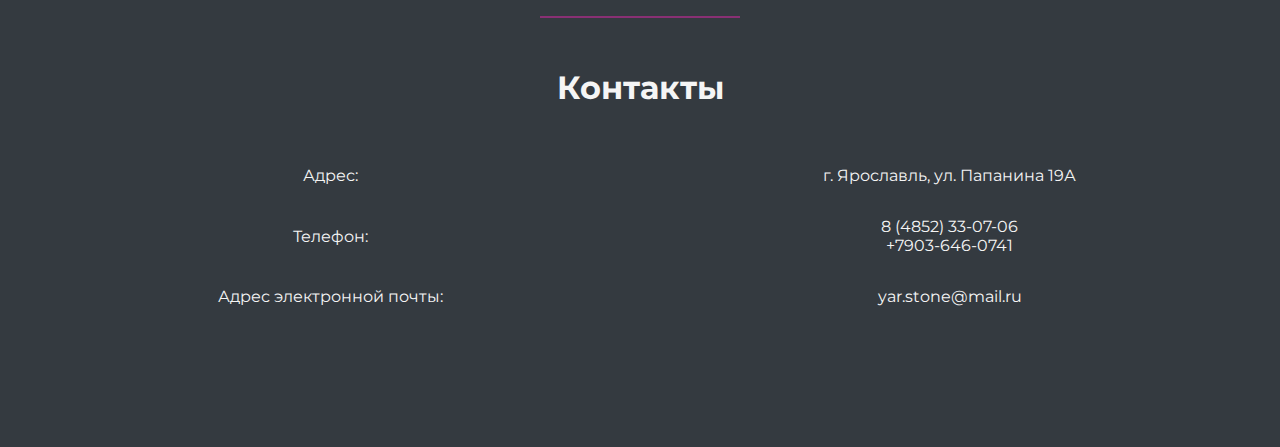
==== commit 246244b3: "add" ====
--- a/examples.html
+++ b/examples.html
@@ -43,12 +43,9 @@
                         <div class="dropdown dropbtn header-text menu-link whiteBg">
                             <p class="header-text">ИЗГОТОВЛЕНИЕ</p>
                               <div class="dropdown-content header-text">
-                                <a href="gibKamen.html"><p class="header-text hoverable">Гибкий камень</p></a>
-                                <a href="gibKamen.html#mramor"><p class="header-text hoverable">Гибкий мрамор</p></a>
-                                <a href="gibOboi.html"><p class="header-text hoverable">Гибкие обои</p></a>
                                 <a href="termopanel.html"><p class="header-text hoverable">Термопанели</p></a>
                                 <a href="termopanel.html#klinker"><p class="header-text hoverable">Углы и откосы</p></a>
-                             </div>
+                            </div>
                         </div>
                     </li>
                     <li>
@@ -72,48 +69,37 @@
         <div class="header-slider">
             <div class="slider">
                 <div class="slide">
-                    <a href="#stone">
+                    <a href="#termopanel">
                     <div class="slide-content examples-slide">
-                        <h1>Образцы гибкого камня</h1>
-                        <br>
-                        <button class="slider-button" onclick="closeopen('stonee')">СМОТРЕТЬ</button>
+                        <h1>Образцы клинкерных термопанелей</h1>
+                        <br>
+                        <button class="slider-button" onclick="closeopen('termopanell')">СМОТРЕТЬ</button>
+                    </div>
+                    </a>
+                    <div class="black-panel"></div>
+                    <img class="slideBg" src="img/main_termopanel.jpg">
+                </div>
+                <div class="slide">
+                    <a href="#termopanel">
+                    <div class="slide-content examples-slide">
+                        <h1>Образцы песчано-полимерных термопанелей</h1>
+                        <br>
+                        <button class="slider-button" onclick="closeopen('pp-termopanell')">СМОТРЕТЬ</button>
                     </div>
                     </a>
                     <div class="black-panel"></div>
                     <img class="slideBg" src="img/main_kamen.jpg">
                 </div>
                 <div class="slide">
-                    <a href="#mramor">
+                    <a href="#objects">
                     <div class="slide-content examples-slide">
-                        <h1>Образцы гибкого мрамора</h1>
-                        <br>
-                        <button class="slider-button" onclick="closeopen('mramorr')">СМОТРЕТЬ</button>
+                        <h1>Примеры отделки</h1>
+                        <br>
+                        <button class="slider-button" onclick="closeopen('pp-objects')">СМОТРЕТЬ</button>
                     </div>
                     </a>
                     <div class="black-panel"></div>
-                    <img class="slideBg" src="img/main_mramor.jpg">
-                </div>
-                <div class="slide">
-                    <a href="#oboi">
-                    <div class="slide-content examples-slide">
-                        <h1>Образцы гибких обоев</h1>
-                        <br>
-                        <button class="slider-button" onclick="closeopen('oboii')">СМОТРЕТЬ</button>
-                    </div>
-                    </a>
-                    <div class="black-panel"></div>
-                    <img class="slideBg" src="img/main_oboi.jpg">
-                </div>
-                <div class="slide">
-                    <a href="#termopanel">
-                    <div class="slide-content examples-slide">
-                        <h1>Образцы термопанелей</h1>
-                        <br>
-                        <button class="slider-button" onclick="closeopen('termopanell')">СМОТРЕТЬ</button>
-                    </div>
-                    </a>
-                    <div class="black-panel"></div>
-                    <img class="slideBg" src="img/main_termopanel.jpg">
+                    <img class="slideBg" src="img/main_object.jpg">
                 </div>
             </div>
             <!-- <div class="down-arrow"><a href="#examples"><i class="fa fa-angle-down"></i></a></div> -->
@@ -150,170 +136,6 @@
 
     <a id="examples"></a>
     <div class="basic-block bb-white almost-basic-block">
-        <div class="aandopen-light"  onclick="closeopen('stonee')" >Образцы гибкого камня</div>
-        <a id="stone"></a>
-        <div id="stonee" style="display: none;">
-            <br>Размеры листа: <b>940x540 мм</b>.
-            <table class="examples-table">
-                <tr>
-                    <td>
-                        <br>
-                        <img src="img/examples/kamen/stone_1.jpg" class="example-img">
-                        <div class="print-under-example">
-                            От 499р за кв. м.
-                        </div>
-                    </td>
-                    <td>
-                        <br>
-                        <img src="img/examples/kamen/stone_2.jpg" class="example-img">
-                        <div class="print-under-example">
-                            От 499р за кв. м.
-                        </div>
-                    </td>
-                    <td>
-                        <br>
-                        <img src="img/examples/kamen/stone_3.jpg" class="example-img">
-                        <div class="print-under-example">
-                            От 499р за кв. м.
-                        </div>
-                    </td>
-                    <td>
-                        <br>
-                        <img src="img/examples/kamen/stone_4.jpg" class="example-img">
-                        <div class="print-under-example">
-                            От 499р за кв. м.
-                        </div>
-                    </td>
-                    <td>
-                        <br>
-                        <img src="img/examples/kamen/stone_5.jpg" class="example-img">
-                        <div class="print-under-example">
-                            От 499р за кв. м.
-                        </div>
-                    </td>
-                    <td>
-                        <br>
-                        <img src="img/examples/kamen/stone_6.jpg" class="example-img">
-                        <div class="print-under-example">
-                            От 499р за кв. м.
-                        </div>
-                    </td>
-                    <td>
-                        <br>
-                        <img src="img/examples/kamen/stone_7.jpg" class="example-img">
-                        <div class="print-under-example">
-                            От 499р за кв. м.
-                        </div>
-                    </td>
-                    <td>
-                        <br>
-                        <img src="img/examples/kamen/stone_8.jpg" class="example-img">
-                        <div class="print-under-example">
-                            От 499р за кв. м.
-                        </div>
-                    </td>
-                </tr>
-            </table>
-        </div>
-        
-
-        <div class="aandopen-light"  onclick="closeopen('mramorr')" >Образцы гибкого мрамора</div>
-        <a id="mramor"></a>
-        <div id="mramorr" style="display: none;">
-            <br>Размеры листа: <b>940х540 мм</b>.
-            <table class="examples-table">
-                <tr>
-                    <td>
-                        <br>
-                        <img src="img/examples/mramor/mramor_1.jpg" class="example-img">
-                        <div class="print-under-example">
-                            От 650р за кв. м.
-                        </div>
-                    </td>
-                    <td>
-                        <br>
-                        <img src="img/examples/mramor/mramor_2.jpg" class="example-img">
-                        <div class="print-under-example">
-                            От 650р за кв. м.
-                        </div>
-                    </td>
-                    <td>
-                        <br>
-                        <img src="img/examples/mramor/mramor_3.jpg" class="example-img">
-                        <div class="print-under-example">
-                            От 650р за кв. м.
-                        </div>
-                    </td>
-                    <td>
-                        <br>
-                        <img src="img/examples/mramor/mramor_4.jpg" class="example-img">
-                        <div class="print-under-example">
-                            От 650р за кв. м.
-                        </div>
-                    </td>
-                </tr>
-            </table>
-        </div>
-
-        <div class="aandopen-light"  onclick="closeopen('oboii')" >Образцы гибких обоев</div>
-        <a id="oboi"></a>
-        <div id="oboii" style="display: none;">
-            <br>Размеры листа: <b>2800х1000 мм</b>.
-            <table class="examples-table">
-                <tr>
-                    <td>
-                        <br>
-                        <img src="img/examples/oboi/oboi_1.jpg" class="example-img">
-                        <div class="print-under-example">
-                            От 2300р за кв. м.
-                        </div>
-                    </td>
-                    <td>
-                        <br>
-                        <img src="img/examples/oboi/oboi_2.jpg" class="example-img">
-                        <div class="print-under-example">
-                            От 2300р за кв. м.
-                        </div>
-                    </td>
-                    <td>
-                        <br>
-                        <img src="img/examples/oboi/oboi_3.jpg" class="example-img">
-                        <div class="print-under-example">
-                            От 2300р за кв. м.
-                        </div>
-                    </td>
-                    <td>
-                        <br>
-                        <img src="img/examples/oboi/oboi_4.jpg" class="example-img">
-                        <div class="print-under-example">
-                            От 2300р за кв. м.
-                        </div>
-                    </td>
-                    <td>
-                        <br>
-                        <img src="img/examples/oboi/oboi_5.jpg" class="example-img">
-                        <div class="print-under-example">
-                            От 2300р за кв. м.
-                        </div>
-                    </td>
-                    <td>
-                        <br>
-                        <img src="img/examples/oboi/oboi_6.jpg" class="example-img">
-                        <div class="print-under-example">
-                            От 2300р за кв. м.
-                        </div>
-                    </td>
-                    <td>
-                        <br>
-                        <img src="img/examples/oboi/oboi_7.jpg" class="example-img">
-                        <div class="print-under-example">
-                            От 2300р за кв. м.
-                        </div>
-                    </td>
-                </tr>
-            </table>            
-        </div>
-        
         <div class="aandopen-light"  onclick="closeopen('termopanell')" >Образцы клинкерных термопанелей</div>
         <a id="termopanel"></a>
         <div id="termopanell" style="display: none;">
@@ -324,56 +146,105 @@
                         <br>
                         <img src="img/examples/termopanel/termopanel_1.jpg" class="example-img">
                         <div class="print-under-example">
-                            От 1190р за кв. м.
+                            От 1400р за кв. м.
                         </div>
                     </td>
                     <td>
                         <br>
                         <img src="img/examples/termopanel/termopanel_2.jpg" class="example-img">
                         <div class="print-under-example">
-                            От 1190р за кв. м.
+                            От 1400р за кв. м.
                         </div>
                     </td>
                     <td>
                         <br>
                         <img src="img/examples/termopanel/termopanel_3.jpg" class="example-img">
                         <div class="print-under-example">
-                            От 1190р за кв. м.
+                            От 1400р за кв. м.
                         </div>
                     </td>
                     <td>
                         <br>
                         <img src="img/examples/termopanel/termopanel_4.jpg" class="example-img">
                         <div class="print-under-example">
-                            От 1190р за кв. м.
+                            От 1400р за кв. м.
                         </div>
                     </td>
                     <td>
                         <br>
                         <img src="img/examples/termopanel/termopanel_5.jpg" class="example-img">
                         <div class="print-under-example">
-                            От 1190р за кв. м.
+                            От 1400р за кв. м.
                         </div>
                     </td>
                     <td>
                         <br>
                         <img src="img/examples/termopanel/termopanel_6.jpg" class="example-img">
                         <div class="print-under-example">
-                            От 1190р за кв. м.
+                            От 1400р за кв. м.
                         </div>
                     </td>
                     <td>
                         <br>
                         <img src="img/examples/termopanel/termopanel_7.jpg" class="example-img">
                         <div class="print-under-example">
-                            От 1190р за кв. м.
+                            От 1400р за кв. м.
                         </div>
                     </td>
                     <td>
                         <br>
                         <img src="img/examples/termopanel/termopanel_8.jpg" class="example-img">
                         <div class="print-under-example">
-                            От 1190р за кв. м.
+                            От 1400р за кв. м.
+                        </div>
+                    </td>
+                    <td>
+                        <br>
+                        <img src="img/examples/termopanel/termopanel_9.jpg" class="example-img">
+                        <div class="print-under-example">
+                            От 1400р за кв. м.
+                        </div>
+                    </td>
+                    <td>
+                        <br>
+                        <img src="img/examples/termopanel/termopanel_10.jpg" class="example-img">
+                        <div class="print-under-example">
+                            От 1400р за кв. м.
+                        </div>
+                    </td>
+                    <td>
+                        <br>
+                        <img src="img/examples/termopanel/termopanel_11.jpg" class="example-img">
+                        <div class="print-under-example">
+                            От 1400р за кв. м.
+                        </div>
+                    </td>
+                    <td>
+                        <br>
+                        <img src="img/examples/termopanel/termopanel_12.jpg" class="example-img">
+                        <div class="print-under-example">
+                            От 1400р за кв. м.
+                        </div>
+                    </td>
+                    <td>
+                        <br>
+                        <img src="img/examples/termopanel/termopanel_13.jpg" class="example-img">
+                        <div class="print-under-example">
+                            От 1400р за кв. м.
+                        </div>
+                    </td>
+                    <td>
+                        <br>
+                        <img src="img/examples/termopanel/termopanel_14.jpg" class="example-img">
+                        <div class="print-under-example">
+                            От 1400р за кв. м.
+                        </div>
+                    </td>
+                    <td>
+                        <br>
+                        <img src="img/examples/termopanel/termopanel_15.jpg" class="example-img">
+                        <div class="print-under-example">
+                            От 1400р за кв. м.
                         </div>
                     </td>
                 </tr>
@@ -389,43 +260,88 @@
                         <br>
                         <img src="img/examples/termopanel/stone_termopanel_1.jpg" class="example-img">
                         <div class="print-under-example">
-                            От 1100р за кв. м.
+                            От 1400р за кв. м.
                         </div>
                     </td>
                     <td>
                         <br>
                         <img src="img/examples/termopanel/stone_termopanel_2.jpg" class="example-img">
                         <div class="print-under-example">
-                            От 1100р за кв. м.
+                            От 1400р за кв. м.
                         </div>
                     </td>
                     <td>
                         <br>
                         <img src="img/examples/termopanel/stone_termopanel_3.jpg" class="example-img">
                         <div class="print-under-example">
-                            От 1100р за кв. м.
+                            От 1400р за кв. м.
                         </div>
                     </td>
                     <td>
                         <br>
                         <img src="img/examples/termopanel/stone_termopanel_4.jpg" class="example-img">
                         <div class="print-under-example">
-                            От 1100р за кв. м.
+                            От 1400р за кв. м.
                         </div>
                     </td>
                     <td>
                         <br>
                         <img src="img/examples/termopanel/stone_termopanel_5.jpg" class="example-img">
                         <div class="print-under-example">
-                            От 1100р за кв. м.
+                            От 1400р за кв. м.
                         </div>
                     </td>
                     <td>
                         <br>
                         <img src="img/examples/termopanel/stone_termopanel_6.jpg" class="example-img">
                         <div class="print-under-example">
-                            От 1100р за кв. м.
-                        </div>
+                            От 1400р за кв. м.
+                        </div>
+                    </td>
+                    <td>
+                        <br>
+                        <img src="img/examples/termopanel/stone_termopanel_7.jpg" class="example-img">
+                        <div class="print-under-example">
+                            От 1400р за кв. м.
+                        </div>
+                    </td>
+                </tr>
+            </table>
+        </div>
+
+        <div class="aandopen-light"  onclick="closeopen('pp-objects')" >Примеры отделки</div>
+        <a id="objects"></a>
+        <div id="pp-objects" style="display: none;">
+            <br>Примеры отделки объектов нашими материалами.
+            <table class="examples-table">
+                <tr style="display: inherit;">
+                    <td>
+                        <br>
+                        <img src="img/examples/objects/object_1.jpg" class="object-img">
+                    </td>
+                </tr>
+                <tr style="display: inherit;">
+                    <td>
+                        <br>
+                        <img src="img/examples/objects/object_2.jpg" class="object-img">
+                    </td>
+                </tr>
+                <tr style="display: inherit;">
+                    <td>
+                        <br>
+                        <img src="img/examples/objects/object_3.jpg" class="object-img">
+                    </td>
+                </tr>
+                <tr style="display: inherit;">
+                    <td>
+                        <br>
+                        <img src="img/examples/objects/object_4.jpg" class="object-img">
+                    </td>
+                </tr>
+                <tr style="display: inherit;">
+                    <td>
+                        <br>
+                        <img src="img/examples/objects/object_5.jpg" class="object-img">
                     </td>
                 </tr>
             </table>
--- a/css/main.css
+++ b/css/main.css
@@ -1267,6 +1267,12 @@
   height: 300px;
 }
 
+.object-img {
+  border: 4px inset #893074;
+  width: 1000px;
+  height: 70%;
+}
+
 .examples-table {
   width: 90%;
   background-color: #343a40;
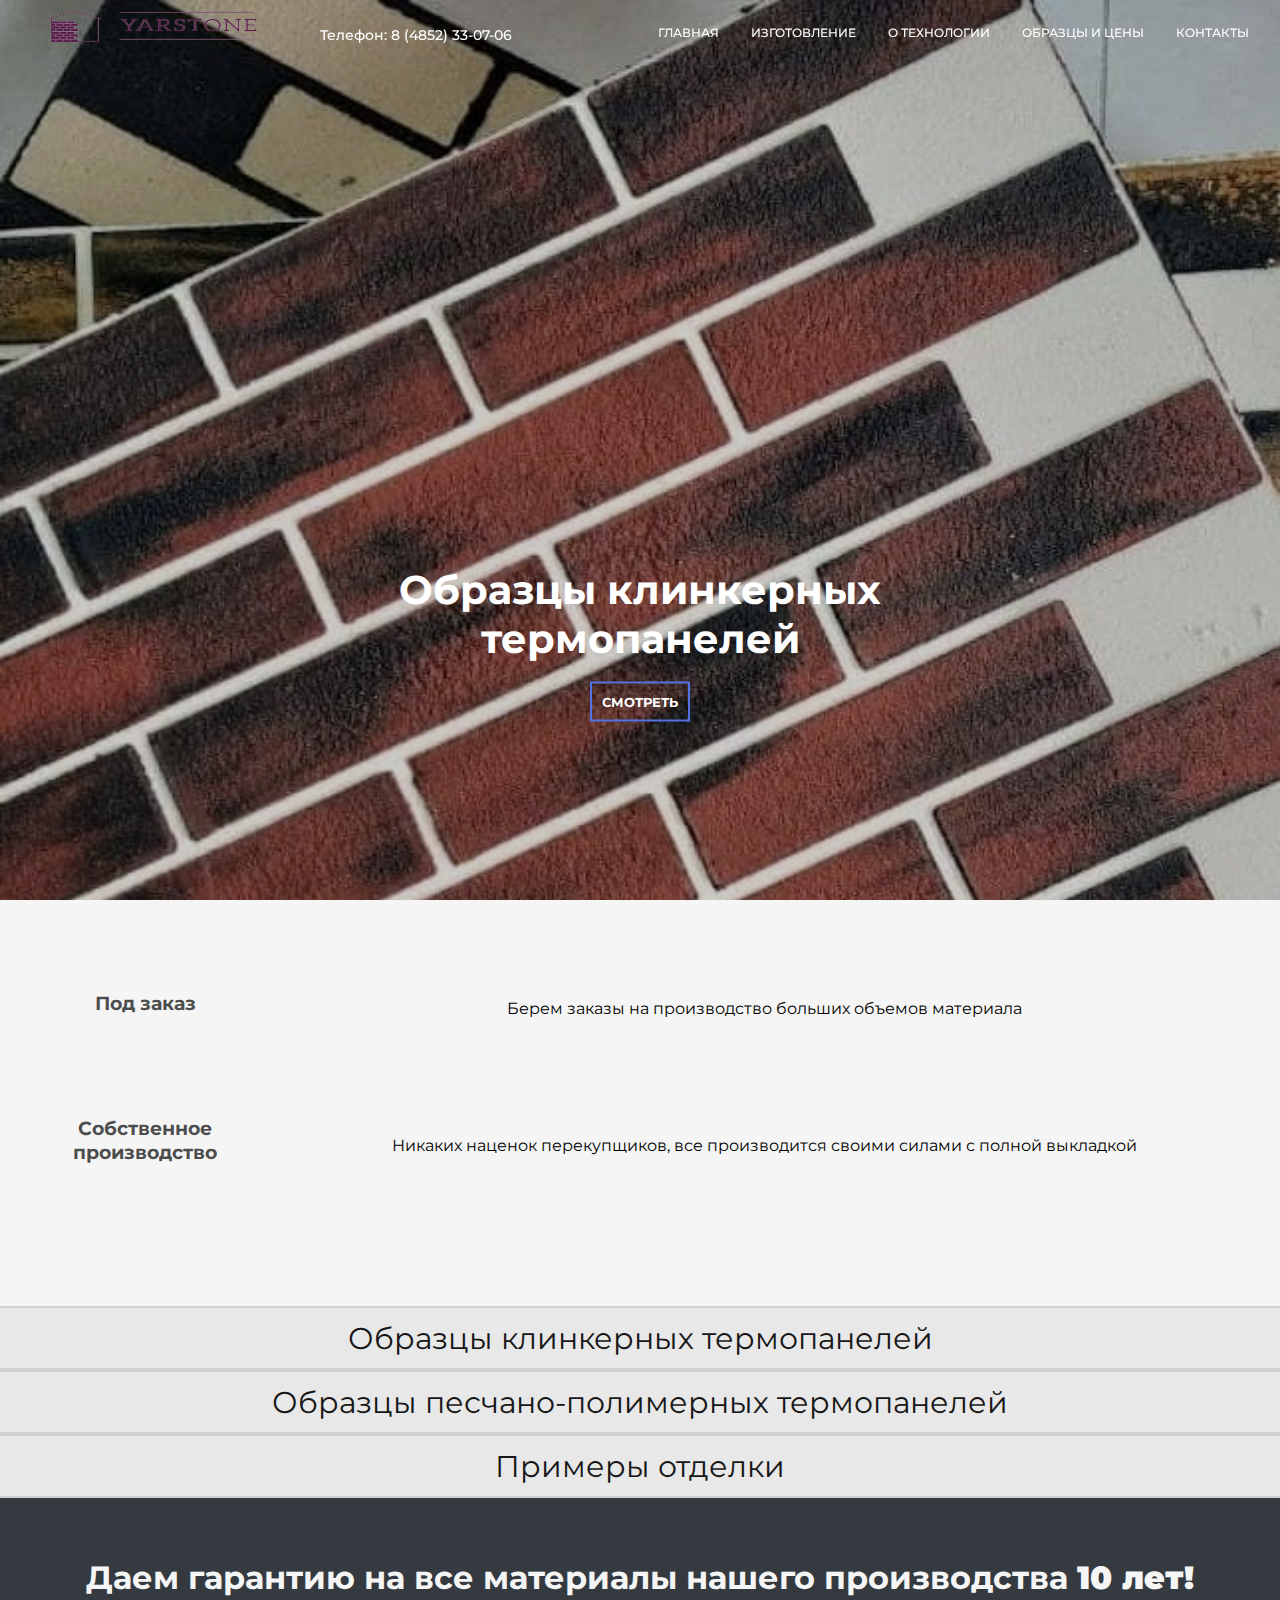
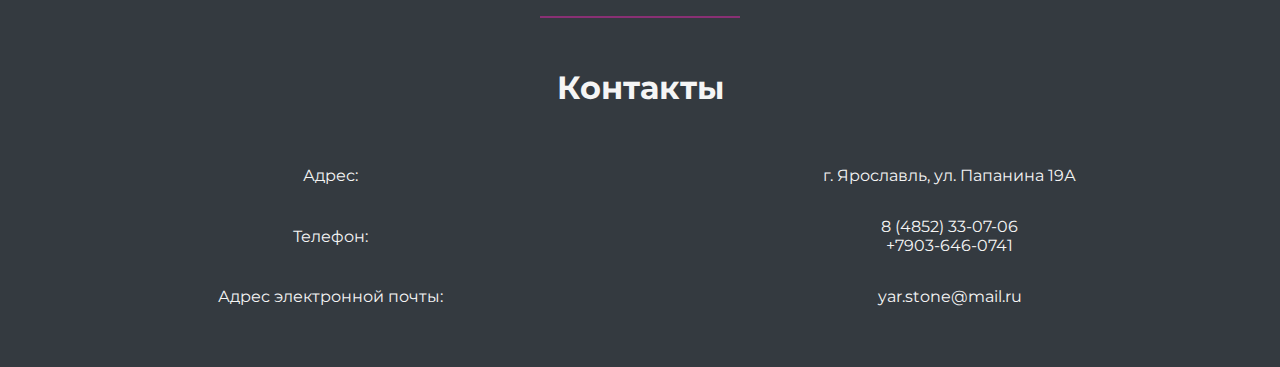
==== commit 9a05aaca: "try to add send mail" ====
--- a/examples.html
+++ b/examples.html
@@ -14,6 +14,33 @@
 	<link rel="stylesheet" href="https://cdnjs.cloudflare.com/ajax/libs/font-awesome/4.7.0/css/font-awesome.min.css">
 	<link rel="shortcut icon" href="img/favicon.ico" type="image/x-icon">
     <script src="https://kit.fontawesome.com/54e5757a25.js" crossorigin="anonymous"></script>
+    <script type="text/javascript">
+        function showImg(id) {
+            var modalId = "myModal_" + id;
+            var modalImgId = "modal_" + id;
+            var spanCloseId = "close_" + id;
+            var modal = document.getElementById(modalId);
+
+            // Get the image and insert it inside the modal - use its "alt" text as a caption
+            var img = document.getElementById(id);
+            var modalImg = document.getElementById(modalImgId);
+
+            // на будущее - можно названия придумать!!!
+            //            var captionText = document.getElementById("caption");
+
+            modal.style.display = "block";
+            modalImg.src = img.src;
+            // captionText.innerHTML = this.alt;
+
+            // Get the <span> element that closes the modal
+            var span = document.getElementById(spanCloseId);
+
+            // When the user clicks on <span> (x), close the modal
+            span.onclick = function() { 
+                modal.style.display = "none";
+            }
+        }
+    </script>
 </head>
 <body>
     <header>
@@ -55,7 +82,7 @@
                         <a href="#examples" class="header-text menu-link whiteBg"><p class="header-text hoverable">ОБРАЗЦЫ И ЦЕНЫ</p></a>
                     </li>
                     <li>
-                        <a href="#contact" class="header-text menu-link whiteBg"><p class="header-text hoverable">КОНТАКТЫ</p></a>
+                        <a href="index.html#contact" class="header-text menu-link whiteBg"><p class="header-text hoverable">КОНТАКТЫ</p></a>
                     </li>
                     
                   </ul>
@@ -139,110 +166,185 @@
         <div class="aandopen-light"  onclick="closeopen('termopanell')" >Образцы клинкерных термопанелей</div>
         <a id="termopanel"></a>
         <div id="termopanell" style="display: none;">
-            <br>Размеры термопанелей: <b>940х540 мм</b>.
+            <br>Размеры термопанелей: <b>1000х600 мм</b>.
             <table class="examples-table">
                 <tr>
                     <td>
                         <br>
-                        <img src="img/examples/termopanel/termopanel_1.jpg" class="example-img">
-                        <div class="print-under-example">
-                            От 1400р за кв. м.
-                        </div>
-                    </td>
-                    <td>
-                        <br>
-                        <img src="img/examples/termopanel/termopanel_2.jpg" class="example-img">
-                        <div class="print-under-example">
-                            От 1400р за кв. м.
-                        </div>
-                    </td>
-                    <td>
-                        <br>
-                        <img src="img/examples/termopanel/termopanel_3.jpg" class="example-img">
-                        <div class="print-under-example">
-                            От 1400р за кв. м.
-                        </div>
-                    </td>
-                    <td>
-                        <br>
-                        <img src="img/examples/termopanel/termopanel_4.jpg" class="example-img">
-                        <div class="print-under-example">
-                            От 1400р за кв. м.
-                        </div>
-                    </td>
-                    <td>
-                        <br>
-                        <img src="img/examples/termopanel/termopanel_5.jpg" class="example-img">
-                        <div class="print-under-example">
-                            От 1400р за кв. м.
-                        </div>
-                    </td>
-                    <td>
-                        <br>
-                        <img src="img/examples/termopanel/termopanel_6.jpg" class="example-img">
-                        <div class="print-under-example">
-                            От 1400р за кв. м.
-                        </div>
-                    </td>
-                    <td>
-                        <br>
-                        <img src="img/examples/termopanel/termopanel_7.jpg" class="example-img">
-                        <div class="print-under-example">
-                            От 1400р за кв. м.
-                        </div>
-                    </td>
-                    <td>
-                        <br>
-                        <img src="img/examples/termopanel/termopanel_8.jpg" class="example-img">
-                        <div class="print-under-example">
-                            От 1400р за кв. м.
-                        </div>
-                    </td>
-                    <td>
-                        <br>
-                        <img src="img/examples/termopanel/termopanel_9.jpg" class="example-img">
-                        <div class="print-under-example">
-                            От 1400р за кв. м.
-                        </div>
-                    </td>
-                    <td>
-                        <br>
-                        <img src="img/examples/termopanel/termopanel_10.jpg" class="example-img">
-                        <div class="print-under-example">
-                            От 1400р за кв. м.
-                        </div>
-                    </td>
-                    <td>
-                        <br>
-                        <img src="img/examples/termopanel/termopanel_11.jpg" class="example-img">
-                        <div class="print-under-example">
-                            От 1400р за кв. м.
-                        </div>
-                    </td>
-                    <td>
-                        <br>
-                        <img src="img/examples/termopanel/termopanel_12.jpg" class="example-img">
-                        <div class="print-under-example">
-                            От 1400р за кв. м.
-                        </div>
-                    </td>
-                    <td>
-                        <br>
-                        <img src="img/examples/termopanel/termopanel_13.jpg" class="example-img">
-                        <div class="print-under-example">
-                            От 1400р за кв. м.
-                        </div>
-                    </td>
-                    <td>
-                        <br>
-                        <img src="img/examples/termopanel/termopanel_14.jpg" class="example-img">
-                        <div class="print-under-example">
-                            От 1400р за кв. м.
-                        </div>
-                    </td>
-                    <td>
-                        <br>
-                        <img src="img/examples/termopanel/termopanel_15.jpg" class="example-img">
+                        <img src="img/examples/termopanel/termopanel_1.jpg" class="example-img" id="img_termopanel_1" onclick="showImg(this.id)">
+                        <div id="myModal_img_termopanel_1" class="modal">
+                            <span class="close" id="close_img_termopanel_1">×</span>
+                            <img class="modal-content" id="modal_img_termopanel_1">
+                            <div id="caption"></div>
+                        </div>
+                        <div class="print-under-example">
+                            От 1400р за кв. м.
+                        </div>
+                    </td>
+                    <td>
+                        <br>
+                        <img src="img/examples/termopanel/termopanel_2.jpg" class="example-img" id="img_termopanel_2" onclick="showImg(this.id)">
+                        <div id="myModal_img_termopanel_2" class="modal">
+                            <span class="close" id="close_img_termopanel_2">×</span>
+                            <img class="modal-content" id="modal_img_termopanel_2">
+                            <div id="caption"></div>
+                        </div>
+                        <div class="print-under-example">
+                            От 1400р за кв. м.
+                        </div>
+                    </td>
+                    <td>
+                        <br>
+                        <img src="img/examples/termopanel/termopanel_3.jpg" class="example-img" id="img_termopanel_3" onclick="showImg(this.id)">
+                        <div id="myModal_img_termopanel_3" class="modal">
+                            <span class="close" id="close_img_termopanel_3">×</span>
+                            <img class="modal-content" id="modal_img_termopanel_3">
+                            <div id="caption"></div>
+                        </div>
+                        <div class="print-under-example">
+                            От 1400р за кв. м.
+                        </div>
+                    </td>
+                    <td>
+                        <br>
+                        <img src="img/examples/termopanel/termopanel_4.jpg" class="example-img" id="img_termopanel_4" onclick="showImg(this.id)">
+                        <div id="myModal_img_termopanel_4" class="modal">
+                            <span class="close" id="close_img_termopanel_4">×</span>
+                            <img class="modal-content" id="modal_img_termopanel_4">
+                            <div id="caption"></div>
+                        </div>
+                        <div class="print-under-example">
+                            От 1400р за кв. м.
+                        </div>
+                    </td>
+                    <td>
+                        <br>
+                        <img src="img/examples/termopanel/termopanel_5.jpg" class="example-img" id="img_termopanel_5" onclick="showImg(this.id)">
+                        <div id="myModal_img_termopanel_5" class="modal">
+                            <span class="close" id="close_img_termopanel_5">×</span>
+                            <img class="modal-content" id="modal_img_termopanel_5">
+                            <div id="caption"></div>
+                        </div>
+                        <div class="print-under-example">
+                            От 1400р за кв. м.
+                        </div>
+                    </td>
+                    <td>
+                        <br>
+                        <img src="img/examples/termopanel/termopanel_6.jpg" class="example-img" id="img_termopanel_6" onclick="showImg(this.id)">
+                        <div id="myModal_img_termopanel_6" class="modal">
+                            <span class="close" id="close_img_termopanel_6">×</span>
+                            <img class="modal-content" id="modal_img_termopanel_6">
+                            <div id="caption"></div>
+                        </div>
+                        <div class="print-under-example">
+                            От 1400р за кв. м.
+                        </div>
+                    </td>
+                    <td>
+                        <br>
+                        <img src="img/examples/termopanel/termopanel_7.jpg" class="example-img" id="img_termopanel_7" onclick="showImg(this.id)">
+                        <div id="myModal_img_termopanel_7" class="modal">
+                            <span class="close" id="close_img_termopanel_7">×</span>
+                            <img class="modal-content" id="modal_img_termopanel_7">
+                            <div id="caption"></div>
+                        </div>
+                        <div class="print-under-example">
+                            От 1400р за кв. м.
+                        </div>
+                    </td>
+                    <td>
+                        <br>
+                        <img src="img/examples/termopanel/termopanel_8.jpg" class="example-img" id="img_termopanel_8" onclick="showImg(this.id)">
+                        <div id="myModal_img_termopanel_8" class="modal">
+                            <span class="close" id="close_img_termopanel_8">×</span>
+                            <img class="modal-content" id="modal_img_termopanel_8">
+                            <div id="caption"></div>
+                        </div>
+                        <div class="print-under-example">
+                            От 1400р за кв. м.
+                        </div>
+                    </td>
+                    <td>
+                        <br>
+                        <img src="img/examples/termopanel/termopanel_9.jpg" class="example-img" id="img_termopanel_9" onclick="showImg(this.id)">
+                        <div id="myModal_img_termopanel_9" class="modal">
+                            <span class="close" id="close_img_termopanel_9">×</span>
+                            <img class="modal-content" id="modal_img_termopanel_9">
+                            <div id="caption"></div>
+                        </div>
+                        <div class="print-under-example">
+                            От 1400р за кв. м.
+                        </div>
+                    </td>
+                    <td>
+                        <br>
+                        <img src="img/examples/termopanel/termopanel_10.jpg" class="example-img" id="img_termopanel_10" onclick="showImg(this.id)">
+                        <div id="myModal_img_termopanel_10" class="modal">
+                            <span class="close" id="close_img_termopanel_10">×</span>
+                            <img class="modal-content" id="modal_img_termopanel_10">
+                            <div id="caption"></div>
+                        </div>
+                        <div class="print-under-example">
+                            От 1400р за кв. м.
+                        </div>
+                    </td>
+                    <td>
+                        <br>
+                        <img src="img/examples/termopanel/termopanel_11.jpg" class="example-img" id="img_termopanel_11" onclick="showImg(this.id)">
+                        <div id="myModal_img_termopanel_11" class="modal">
+                            <span class="close" id="close_img_termopanel_11">×</span>
+                            <img class="modal-content" id="modal_img_termopanel_11">
+                            <div id="caption"></div>
+                        </div>
+                        <div class="print-under-example">
+                            От 1400р за кв. м.
+                        </div>
+                    </td>
+                    <td>
+                        <br>
+                        <img src="img/examples/termopanel/termopanel_12.jpg" class="example-img" id="img_termopanel_12" onclick="showImg(this.id)">
+                        <div id="myModal_img_termopanel_12" class="modal">
+                            <span class="close" id="close_img_termopanel_12">×</span>
+                            <img class="modal-content" id="modal_img_termopanel_12">
+                            <div id="caption"></div>
+                        </div>
+                        <div class="print-under-example">
+                            От 1400р за кв. м.
+                        </div>
+                    </td>
+                    <td>
+                        <br>
+                        <img src="img/examples/termopanel/termopanel_13.jpg" class="example-img" id="img_termopanel_13" onclick="showImg(this.id)">
+                        <div id="myModal_img_termopanel_13" class="modal">
+                            <span class="close" id="close_img_termopanel_13">×</span>
+                            <img class="modal-content" id="modal_img_termopanel_13">
+                            <div id="caption"></div>
+                        </div>
+                        <div class="print-under-example">
+                            От 1400р за кв. м.
+                        </div>
+                    </td>
+                    <td>
+                        <br>
+                        <img src="img/examples/termopanel/termopanel_14.jpg" class="example-img" id="img_termopanel_14" onclick="showImg(this.id)">
+                        <div id="myModal_img_termopanel_14" class="modal">
+                            <span class="close" id="close_img_termopanel_14">×</span>
+                            <img class="modal-content" id="modal_img_termopanel_14">
+                            <div id="caption"></div>
+                        </div>
+                        <div class="print-under-example">
+                            От 1400р за кв. м.
+                        </div>
+                    </td>
+                    <td>
+                        <br>
+                        <img src="img/examples/termopanel/termopanel_15.jpg" class="example-img" id="img_termopanel_15" onclick="showImg(this.id)">
+                        <div id="myModal_img_termopanel_15" class="modal">
+                            <span class="close" id="close_img_termopanel_15">×</span>
+                            <img class="modal-content" id="modal_img_termopanel_15">
+                            <div id="caption"></div>
+                        </div>
                         <div class="print-under-example">
                             От 1400р за кв. м.
                         </div>
@@ -253,54 +355,89 @@
         <div class="aandopen-light"  onclick="closeopen('pp-termopanell')" >Образцы песчано-полимерных термопанелей</div>
         <a id="termopanel"></a>
         <div id="pp-termopanell" style="display: none;">
-            <br>Размеры термопанелей: <b>940х540 мм</b>.
+            <br>Размеры термопанелей: <b>1000х600 мм</b>.
             <table class="examples-table">
                 <tr>
                     <td>
                         <br>
-                        <img src="img/examples/termopanel/stone_termopanel_1.jpg" class="example-img">
-                        <div class="print-under-example">
-                            От 1400р за кв. м.
-                        </div>
-                    </td>
-                    <td>
-                        <br>
-                        <img src="img/examples/termopanel/stone_termopanel_2.jpg" class="example-img">
-                        <div class="print-under-example">
-                            От 1400р за кв. м.
-                        </div>
-                    </td>
-                    <td>
-                        <br>
-                        <img src="img/examples/termopanel/stone_termopanel_3.jpg" class="example-img">
-                        <div class="print-under-example">
-                            От 1400р за кв. м.
-                        </div>
-                    </td>
-                    <td>
-                        <br>
-                        <img src="img/examples/termopanel/stone_termopanel_4.jpg" class="example-img">
-                        <div class="print-under-example">
-                            От 1400р за кв. м.
-                        </div>
-                    </td>
-                    <td>
-                        <br>
-                        <img src="img/examples/termopanel/stone_termopanel_5.jpg" class="example-img">
-                        <div class="print-under-example">
-                            От 1400р за кв. м.
-                        </div>
-                    </td>
-                    <td>
-                        <br>
-                        <img src="img/examples/termopanel/stone_termopanel_6.jpg" class="example-img">
-                        <div class="print-under-example">
-                            От 1400р за кв. м.
-                        </div>
-                    </td>
-                    <td>
-                        <br>
-                        <img src="img/examples/termopanel/stone_termopanel_7.jpg" class="example-img">
+                        <img src="img/examples/termopanel/stone_termopanel_1.jpg" class="example-img" id="img_stone_termopanel_1" onclick="showImg(this.id)">
+                        <div id="myModal_img_stone_termopanel_1" class="modal">
+                            <span class="close" id="close_img_stone_termopanel_1">×</span>
+                            <img class="modal-content" id="modal_img_stone_termopanel_1">
+                            <div id="caption"></div>
+                        </div>
+                        <div class="print-under-example">
+                            От 1400р за кв. м.
+                        </div>
+                    </td>
+                    <td>
+                        <br>
+                        <img src="img/examples/termopanel/stone_termopanel_2.jpg" class="example-img" id="img_stone_termopanel_2" onclick="showImg(this.id)">
+                        <div id="myModal_img_stone_termopanel_2" class="modal">
+                            <span class="close" id="close_img_stone_termopanel_2">×</span>
+                            <img class="modal-content" id="modal_img_stone_termopanel_2">
+                            <div id="caption"></div>
+                        </div>
+                        <div class="print-under-example">
+                            От 1400р за кв. м.
+                        </div>
+                    </td>
+                    <td>
+                        <br>
+                        <img src="img/examples/termopanel/stone_termopanel_3.jpg" class="example-img" id="img_stone_termopanel_3" onclick="showImg(this.id)">
+                        <div id="myModal_img_stone_termopanel_3" class="modal">
+                            <span class="close" id="close_img_stone_termopanel_3">×</span>
+                            <img class="modal-content" id="modal_img_stone_termopanel_3">
+                            <div id="caption"></div>
+                        </div>
+                        <div class="print-under-example">
+                            От 1400р за кв. м.
+                        </div>
+                    </td>
+                    <td>
+                        <br>
+                        <img src="img/examples/termopanel/stone_termopanel_4.jpg" class="example-img" id="img_stone_termopanel_4" onclick="showImg(this.id)">
+                        <div id="myModal_img_stone_termopanel_4" class="modal">
+                            <span class="close" id="close_img_stone_termopanel_4">×</span>
+                            <img class="modal-content" id="modal_img_stone_termopanel_4">
+                            <div id="caption"></div>
+                        </div>
+                        <div class="print-under-example">
+                            От 1400р за кв. м.
+                        </div>
+                    </td>
+                    <td>
+                        <br>
+                        <img src="img/examples/termopanel/stone_termopanel_5.jpg" class="example-img" id="img_stone_termopanel_5" onclick="showImg(this.id)">
+                        <div id="myModal_img_stone_termopanel_5" class="modal">
+                            <span class="close" id="close_img_stone_termopanel_5">×</span>
+                            <img class="modal-content" id="modal_img_stone_termopanel_5">
+                            <div id="caption"></div>
+                        </div>
+                        <div class="print-under-example">
+                            От 1400р за кв. м.
+                        </div>
+                    </td>
+                    <td>
+                        <br>
+                        <img src="img/examples/termopanel/stone_termopanel_6.jpg" class="example-img" id="img_stone_termopanel_6" onclick="showImg(this.id)">
+                        <div id="myModal_img_stone_termopanel_6" class="modal">
+                            <span class="close" id="close_img_stone_termopanel_6">×</span>
+                            <img class="modal-content" id="modal_img_stone_termopanel_6">
+                            <div id="caption"></div>
+                        </div>
+                        <div class="print-under-example">
+                            От 1400р за кв. м.
+                        </div>
+                    </td>
+                    <td>
+                        <br>
+                        <img src="img/examples/termopanel/stone_termopanel_7.jpg" class="example-img" id="img_stone_termopanel_7" onclick="showImg(this.id)">
+                        <div id="myModal_img_stone_termopanel_7" class="modal">
+                            <span class="close" id="close_img_stone_termopanel_7">×</span>
+                            <img class="modal-content" id="modal_img_stone_termopanel_7">
+                            <div id="caption"></div>
+                        </div>
                         <div class="print-under-example">
                             От 1400р за кв. м.
                         </div>
@@ -317,31 +454,56 @@
                 <tr style="display: inherit;">
                     <td>
                         <br>
-                        <img src="img/examples/objects/object_1.jpg" class="object-img">
+                        <img src="img/examples/objects/object_1.jpg" class="object-img" id="img_object_1" onclick="showImg(this.id)">
+                        <div id="myModal_img_object_1" class="modal">
+                            <span class="close" id="close_img_object_1">×</span>
+                            <img class="modal-content-object" id="modal_img_object_1">
+                            <div id="caption"></div>
+                        </div>
                     </td>
                 </tr>
                 <tr style="display: inherit;">
                     <td>
                         <br>
-                        <img src="img/examples/objects/object_2.jpg" class="object-img">
+                        <img src="img/examples/objects/object_2.jpg" class="object-img" id="img_object_2" onclick="showImg(this.id)">
+                        <div id="myModal_img_object_2" class="modal">
+                            <span class="close" id="close_img_object_2">×</span>
+                            <img class="modal-content-object" id="modal_img_object_2">
+                            <div id="caption"></div>
+                        </div>
                     </td>
                 </tr>
                 <tr style="display: inherit;">
                     <td>
                         <br>
-                        <img src="img/examples/objects/object_3.jpg" class="object-img">
+                        <img src="img/examples/objects/object_3.jpg" class="object-img" id="img_object_3" onclick="showImg(this.id)">
+                        <div id="myModal_img_object_3" class="modal">
+                            <span class="close" id="close_img_object_3">×</span>
+                            <img class="modal-content-object" id="modal_img_object_3">
+                            <div id="caption"></div>
+                        </div>
                     </td>
                 </tr>
                 <tr style="display: inherit;">
                     <td>
                         <br>
-                        <img src="img/examples/objects/object_4.jpg" class="object-img">
+                        <img src="img/examples/objects/object_4.jpg" class="object-img" id="img_object_4" onclick="showImg(this.id)">
+                        <div id="myModal_img_object_4" class="modal">
+                            <span class="close" id="close_img_object_4">×</span>
+                            <img class="modal-content-object" id="modal_img_object_4">
+                            <div id="caption"></div>
+                        </div>
                     </td>
                 </tr>
                 <tr style="display: inherit;">
                     <td>
                         <br>
-                        <img src="img/examples/objects/object_5.jpg" class="object-img">
+                        <img src="img/examples/objects/object_5.jpg" class="object-img" id="img_object_5" onclick="showImg(this.id)">
+                        <div id="myModal_img_object_5" class="modal">
+                            <span class="close" id="close_img_object_5">×</span>
+                            <img class="modal-content-object" id="modal_img_object_5">
+                            <div id="caption"></div>
+                        </div>
                     </td>
                 </tr>
             </table>
--- a/css/main.css
+++ b/css/main.css
@@ -1245,6 +1245,8 @@
   width:100%;
   border-bottom: rgb(141, 126, 126);
   border: 1;
+  padding-bottom: 0;
+  margin-bottom: 0;
 }
 
 .contacts-table td {
@@ -1265,12 +1267,22 @@
   border: 7px inset #893074;
   width: 300px;
   height: 300px;
+  cursor: pointer;
+}
+
+.example-img:hover {
+  opacity: 0.7;
 }
 
 .object-img {
   border: 4px inset #893074;
-  width: 1000px;
+  width: 70%;
   height: 70%;
+  cursor: pointer;
+}
+
+.object-img:hover {
+  opacity: 0.7;
 }
 
 .examples-table {
@@ -1336,4 +1348,174 @@
   .examples-slide {
     padding: 0;
   }
+}
+
+#myImg {
+  border-radius: 5px;
+  cursor: pointer;
+  transition: 0.3s;
+}
+
+#myImg:hover {opacity: 0.7;}
+
+/* The Modal (background) */
+.modal {
+  display: none; /* Hidden by default */
+  position: fixed; /* Stay in place */
+  z-index: 1; /* Sit on top */
+  padding-top: 100px; /* Location of the box */
+  left: 0;
+  top: 0;
+  width: 100%; /* Full width */
+  height: 100%; /* Full height */
+  overflow: auto; /* Enable scroll if needed */
+  background-color: rgb(0,0,0); /* Fallback color */
+  background-color: rgba(0,0,0,0.9); /* Black w/ opacity */
+}
+
+/* Modal Content (image) */
+.modal-content {
+  margin: auto;
+  display: block;
+  width: 80%;
+  max-width: 700px;
+}
+
+.modal-content-object {
+  margin: auto;
+  display: block;
+  width: 80%;
+}
+
+/* Caption of Modal Image */
+#caption {
+  margin: auto;
+  display: block;
+  width: 80%;
+  max-width: 700px;
+  text-align: center;
+  color: #ccc;
+  padding: 10px 0;
+  height: 150px;
+}
+
+/* Add Animation */
+.modal-content, #caption {    
+  -webkit-animation-name: zoom;
+  -webkit-animation-duration: 0.6s;
+  animation-name: zoom;
+  animation-duration: 0.6s;
+}
+
+@-webkit-keyframes zoom {
+  from {-webkit-transform:scale(0)} 
+  to {-webkit-transform:scale(1)}
+}
+
+@keyframes zoom {
+  from {transform:scale(0)} 
+  to {transform:scale(1)}
+}
+
+/* The Close Button */
+.close {
+  position: absolute;
+  top: 10%;
+  right: 5%;
+  color: #f1f1f1;
+  font-size: 40px;
+  font-weight: bold;
+  transition: 0.3s;
+}
+
+.close:hover,
+.close:focus {
+  color: #bbb;
+  text-decoration: none;
+  cursor: pointer;
+}
+
+/* 100% Image Width on Smaller Screens */
+@media only screen and (max-width: 700px){
+  .modal-content {
+      width: 100%;
+      padding-top: 25%;
+  }
+  .modal-content-object {
+    width: 100%;
+    padding-top: 25%;
+  }
+}
+
+.input-box {
+  height: 40px;
+  width: 100%;
+  margin-bottom: 30px;
+}
+
+.input-box input,
+.input-box textarea {
+  height: 100%;
+  width: 80%;
+  border: none;
+  border-radius: 5px;
+  background: #f5f5f5;
+  padding: 0 20px;
+  margin-bottom: 2px;
+}
+
+.input-box label {
+  font-size: 14px;
+  color: #f5f5f5;
+  padding-left: 5px;
+}
+
+.input-box textarea {
+  resize: none;
+  padding: 20px;
+}
+
+.message-box {
+  min-height: 70px;
+  margin-bottom: 50px;
+}
+
+.button-form {
+  display: inline-block;
+}
+
+.button-form input[type="submit"] {
+  color: #fff;
+  font-size: 14px;
+  font-weight: bold;
+  background: #893074;
+  outline: none;
+  border: none;
+  padding: 10px 20px;
+  border-radius: 7px;
+  transition: 0.2s;
+}
+
+.button-form input[type="submit"]:hover {
+  background: #893074;
+}
+
+.box {
+  display: flex;
+  flex-wrap: wrap;
+  justify-content: center;
+  height: 400px;
+  width: 100%;
+  align-content: space-between;
+}
+
+.mobile-footer {
+  height: 600px;
+  padding-top: 30px;
+}
+
+@media only screen and (max-width: 1100px){
+  .mobile-footer {
+    height: 1000px;
+  }
 }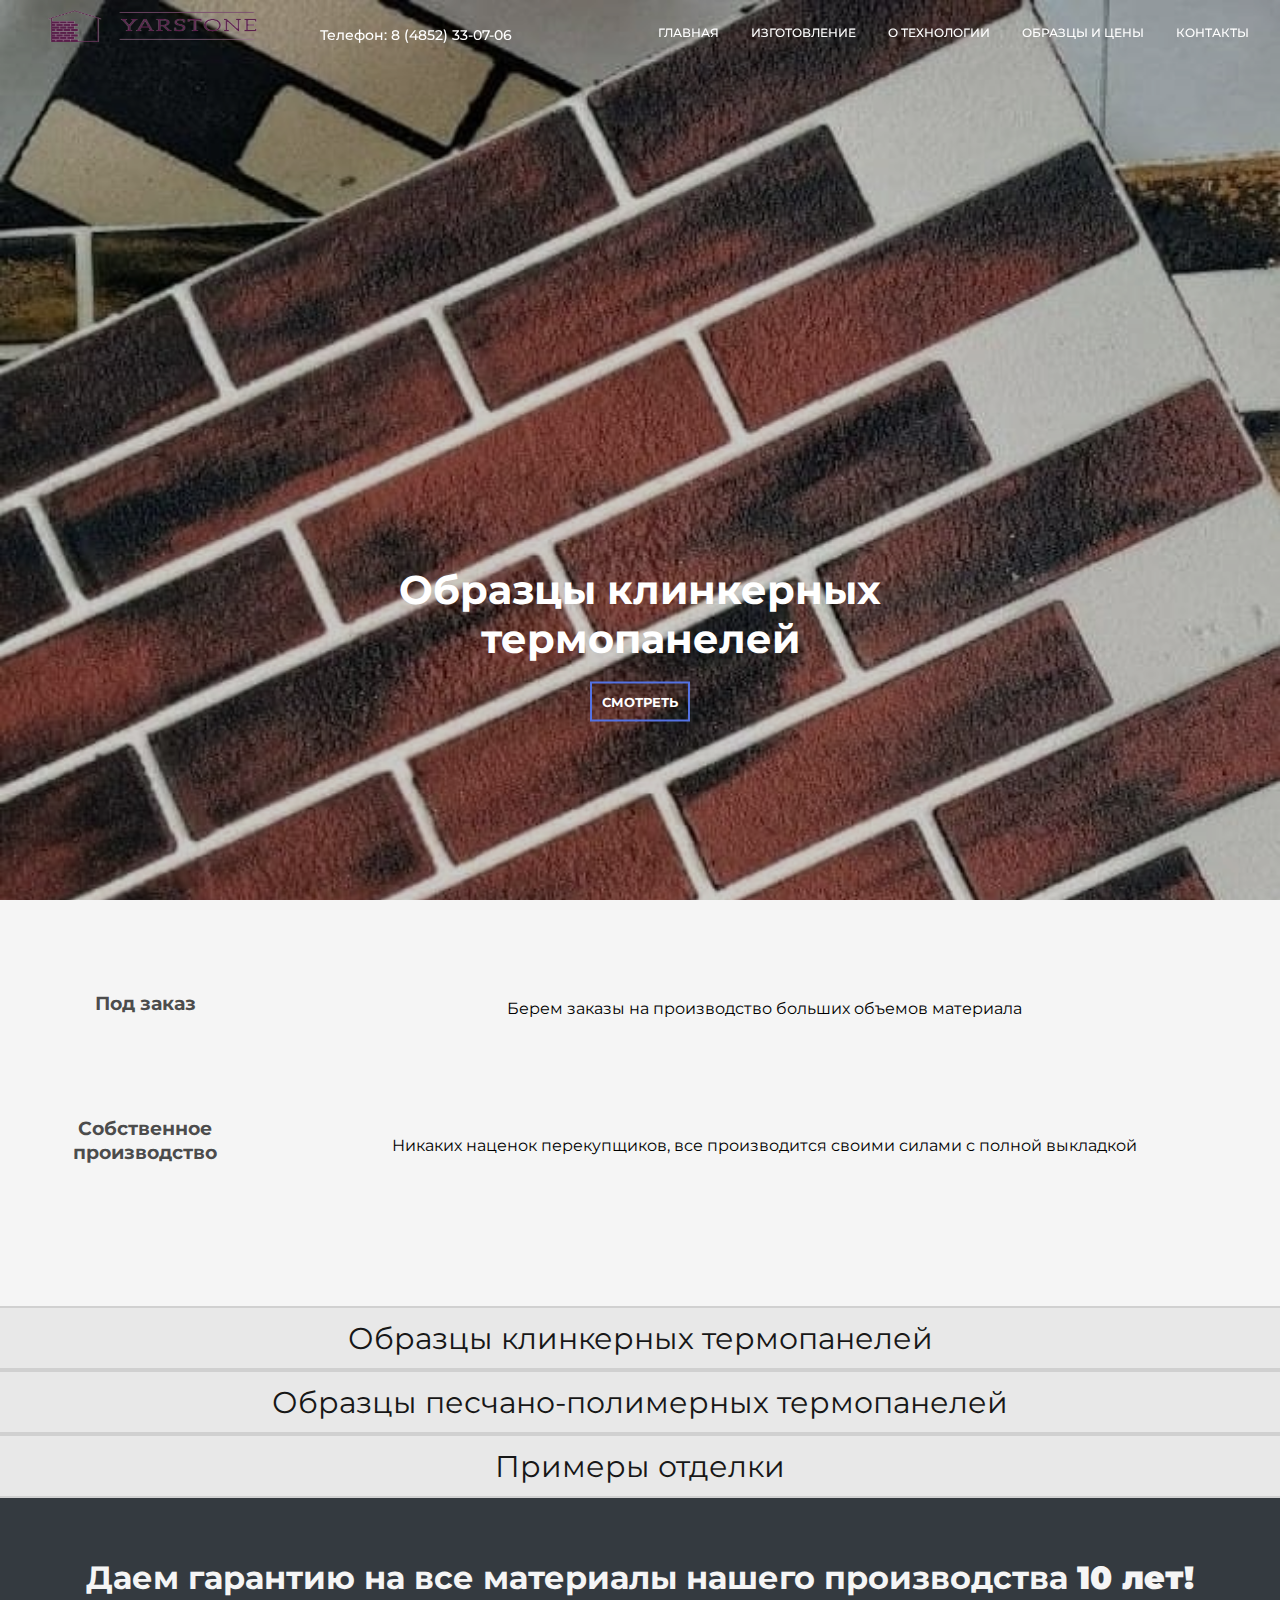
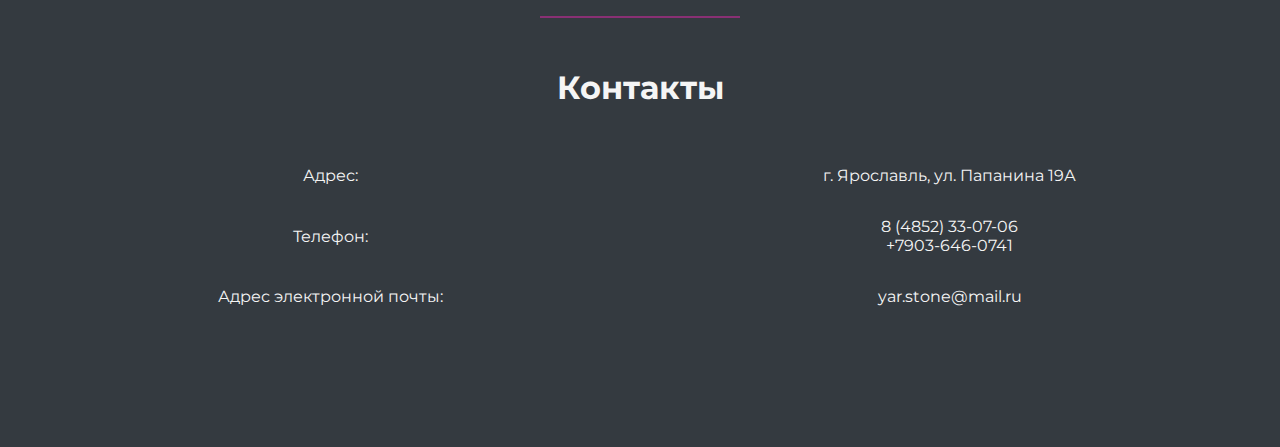
==== commit 4924ff0d: "Revert "try to add send mail"" ====
--- a/examples.html
+++ b/examples.html
@@ -82,7 +82,7 @@
                         <a href="#examples" class="header-text menu-link whiteBg"><p class="header-text hoverable">ОБРАЗЦЫ И ЦЕНЫ</p></a>
                     </li>
                     <li>
-                        <a href="index.html#contact" class="header-text menu-link whiteBg"><p class="header-text hoverable">КОНТАКТЫ</p></a>
+                        <a href="#contact" class="header-text menu-link whiteBg"><p class="header-text hoverable">КОНТАКТЫ</p></a>
                     </li>
                     
                   </ul>
--- a/css/main.css
+++ b/css/main.css
@@ -1245,8 +1245,6 @@
   width:100%;
   border-bottom: rgb(141, 126, 126);
   border: 1;
-  padding-bottom: 0;
-  margin-bottom: 0;
 }
 
 .contacts-table td {
@@ -1444,78 +1442,5 @@
   .modal-content-object {
     width: 100%;
     padding-top: 25%;
-  }
-}
-
-.input-box {
-  height: 40px;
-  width: 100%;
-  margin-bottom: 30px;
-}
-
-.input-box input,
-.input-box textarea {
-  height: 100%;
-  width: 80%;
-  border: none;
-  border-radius: 5px;
-  background: #f5f5f5;
-  padding: 0 20px;
-  margin-bottom: 2px;
-}
-
-.input-box label {
-  font-size: 14px;
-  color: #f5f5f5;
-  padding-left: 5px;
-}
-
-.input-box textarea {
-  resize: none;
-  padding: 20px;
-}
-
-.message-box {
-  min-height: 70px;
-  margin-bottom: 50px;
-}
-
-.button-form {
-  display: inline-block;
-}
-
-.button-form input[type="submit"] {
-  color: #fff;
-  font-size: 14px;
-  font-weight: bold;
-  background: #893074;
-  outline: none;
-  border: none;
-  padding: 10px 20px;
-  border-radius: 7px;
-  transition: 0.2s;
-}
-
-.button-form input[type="submit"]:hover {
-  background: #893074;
-}
-
-.box {
-  display: flex;
-  flex-wrap: wrap;
-  justify-content: center;
-  height: 400px;
-  width: 100%;
-  align-content: space-between;
-}
-
-.mobile-footer {
-  height: 600px;
-  padding-top: 30px;
-}
-
-@media only screen and (max-width: 1100px){
-  .mobile-footer {
-    height: 1000px;
-  }
+}
 }